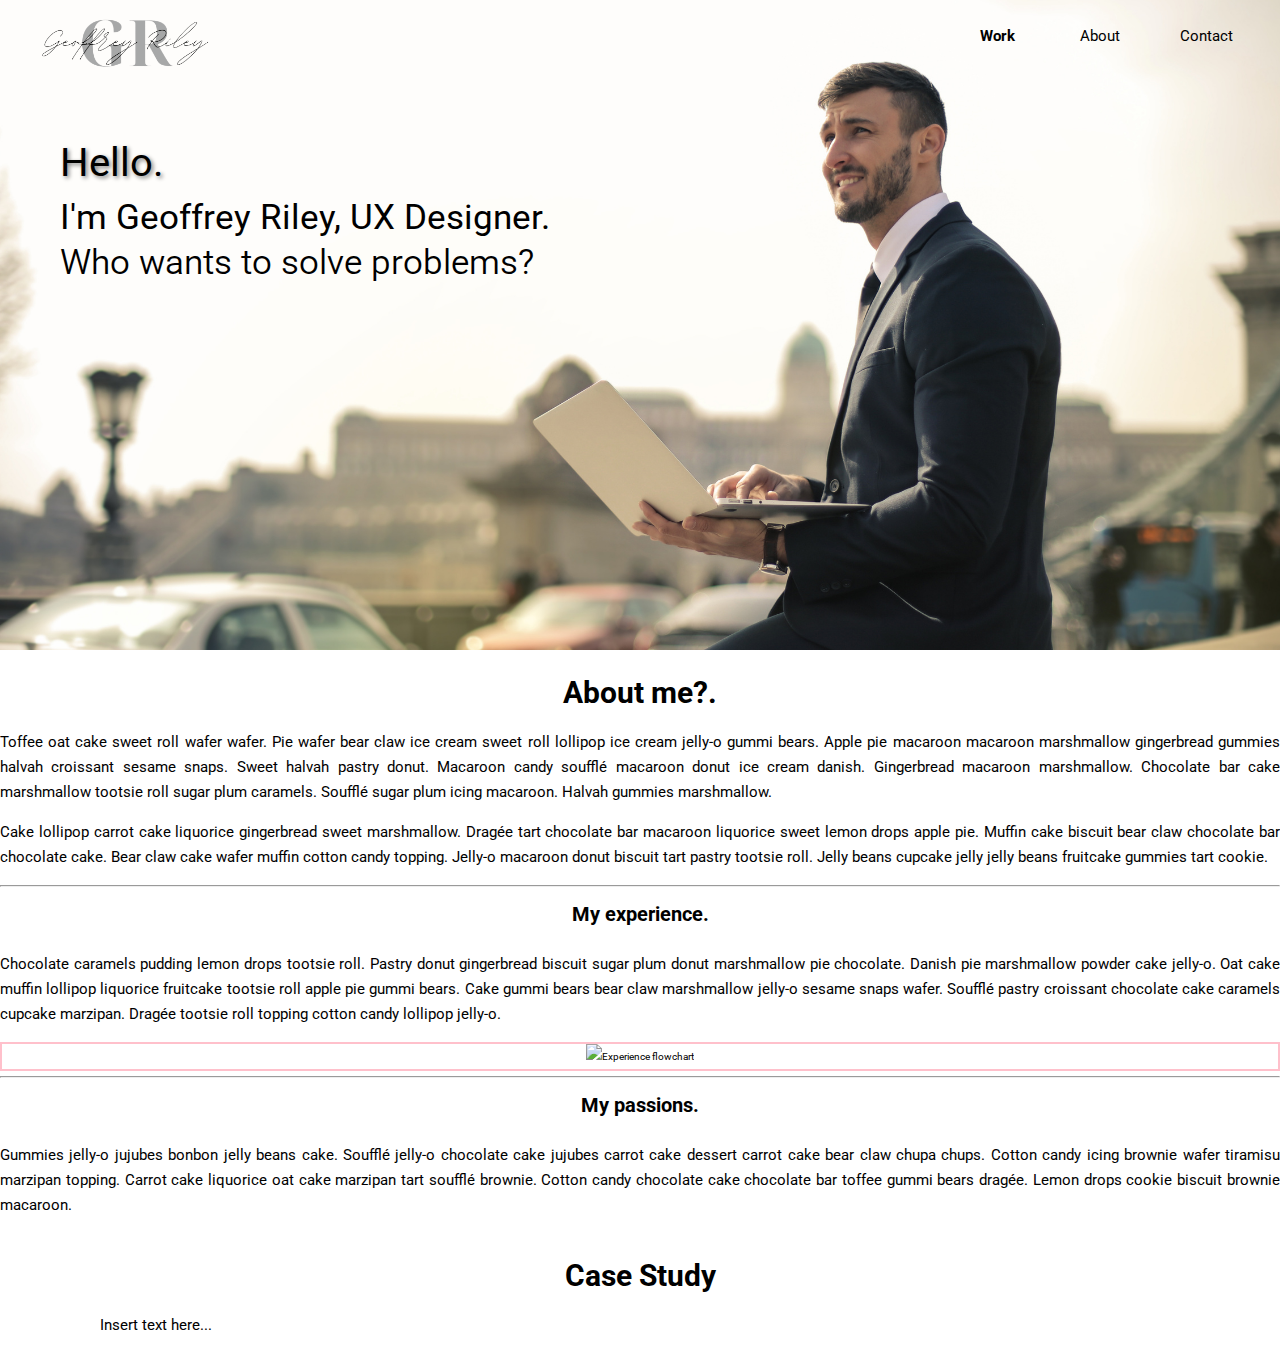
==== index.html @ 2e0498bf "strange" ====
<!DOCTYPE html>
<html lang="en">
<head>
    <meta charset="UTF-8">
    <meta name="viewport" content="width=device-width, initial-scale=1.0">
    <link rel="stylesheet" href="./style.css" />
    <title>Geoffrey Riley</title>
</head>

<body>
    <nav class="nav-bar">
        <a href="./index.html"><img src="images/GR_Logo.png" alt="logo" /></a>
        <ul id="alignRow">
            <li class="bold-text"><a href="#caseStudySection">Work</a></li>
            <li><a href="#aboutSection">About</a></li>
            <li><a href="#contactSection">Contact</a></li>
        </ul>
    </nav>

    <header class="header" id="box">
        <h1>Hello.</h1>
        <h2>I'm Geoffrey Riley, UX Designer.</h2>
        <h3>Who wants to solve problems?</h3>
    </header>

    <section id="aboutSection">
        <article>
            <h4>About me?.</h4>
            <p>Toffee oat cake sweet roll wafer wafer. Pie wafer bear claw ice cream sweet roll lollipop ice cream jelly-o gummi bears. Apple pie macaroon macaroon marshmallow gingerbread gummies halvah croissant sesame snaps. Sweet halvah pastry donut. Macaroon candy soufflé macaroon donut ice cream danish. Gingerbread macaroon marshmallow. Chocolate bar cake marshmallow tootsie roll sugar plum caramels. Soufflé sugar plum icing macaroon. Halvah gummies marshmallow.</p>
            <p>Cake lollipop carrot cake liquorice gingerbread sweet marshmallow. Dragée tart chocolate bar macaroon liquorice sweet lemon drops apple pie. Muffin cake biscuit bear claw chocolate bar chocolate cake. Bear claw cake wafer muffin cotton candy topping. Jelly-o macaroon donut biscuit tart pastry tootsie roll. Jelly beans cupcake jelly jelly beans fruitcake gummies tart cookie.</p>
        </article>
        <hr>
        <article>
            <h5>My experience.</h5>
            <p>Chocolate caramels pudding lemon drops tootsie roll. Pastry donut gingerbread biscuit sugar plum donut marshmallow pie chocolate. Danish pie marshmallow powder cake jelly-o. Oat cake muffin lollipop liquorice fruitcake tootsie roll apple pie gummi bears. Cake gummi bears bear claw marshmallow jelly-o sesame snaps wafer. Soufflé pastry croissant chocolate cake caramels cupcake marzipan. Dragée tootsie roll topping cotton candy lollipop jelly-o.</p>
            <div class="center">
                <img src="" alt="Experience flowchart" />
            </div>
        </article>
        <hr>
        <article>
            <h5>My passions.</h5>
            <p>Gummies jelly-o jujubes bonbon jelly beans cake. Soufflé jelly-o chocolate cake jujubes carrot cake dessert carrot cake bear claw chupa chups. Cotton candy icing brownie wafer tiramisu marzipan topping. Carrot cake liquorice oat cake marzipan tart soufflé brownie. Cotton candy chocolate cake chocolate bar toffee gummi bears dragée. Lemon drops cookie biscuit brownie macaroon.</p>
            <!-- <div>

            </div> -->
        </article>
    </section>

    <section id="caseStudySection">
        <h4>Case Study</h4>
        <p>Insert text here...</p>
    </section>

</body>

<footer></footer>

</html>
---- style.css ----
@import url('https://fonts.googleapis.com/css?family=Roboto+Condensed:700|Roboto:100,300,700');

html,
body {
  margin: 0;
  padding: 0;
  font-family: Roboto, sans-serif;
  font-size: 10px;
  line-height: 2.5em;
  font-weight: 400;
  /* background-color: ; */
}

/* * {
    font-family: Roboto, sans-serif;
    font-size: 10px;
    line-height: 2.5em;
    font-weight: 400;
} */

h1,
h2,
h3,
h4,
h5,
h6 {
    font-family: roboto+condensed;
    margin: 0;
    padding: 10px;
}

h1 {
    font-size: 4em;
    color: black;
    text-align: left;
    font-weight: 400;
    padding-bottom: 20px;
    margin: 140px 0 0 50px;
    text-shadow: 2px 2px 4px grey;
}

h2 {
    font-size: 3.5em;
    text-align: left;
    font-weight: 400;
    padding-bottom: 10px;
    margin-left: 50px;
}

h3 {
    font-size: 3.5em;
    text-align: left;
    font-weight: 350;
    margin-left: 50px;
}

h4 {
    font-size: 3em;
    text-align: center;
    font-weight: 700;
    padding-top: 30px;
}

h5 {
    font-size: 2em;
    text-align: center;

}

p {
    text-align: justify;
    font-size: 1.5em;
}

.nav-bar {
    padding: 14px 0 50px 0;
    width: 100%;
    position: absolute;
    display: flex;
    justify-content: space-between;
    align-items: flex-start;
}

.nav-bar img {
    width: 250px;
}

.nav-bar a {
    text-decoration: none;
    color: black;
    font-size: 1.5em;
}

.nav-bar ul {
    display: flex;
    flex-direction: row;
    justify-content: flex-end;
    align-self: flex-start;
}

.nav-bar li {
    list-style: none;
    width: 100px;
}

.bold-text {
    font-weight: bold;
}

header {
    width: 1350px;
    height: 650px;
}

.header {
    background-image: url(./images/Geoffrey-Riley.png);
    position: 0 0;
    background-repeat: no-repeat;
    background-size: contain;
    size: cover;
}

#box {
    display: flex;
    flex-direction: column;
    justify-content: flex-start;
    align-items: flex-start;
}


#aboutSection {
   /* // margin: 0 100px; */
   width: 100vw;
   font-size: 10px;
}

.center {
    display: flex;
    justify-content: center;
    align-items: center;
    border: 2px solid pink;
}

#caseStudySection {
    margin: 0 100px;
}
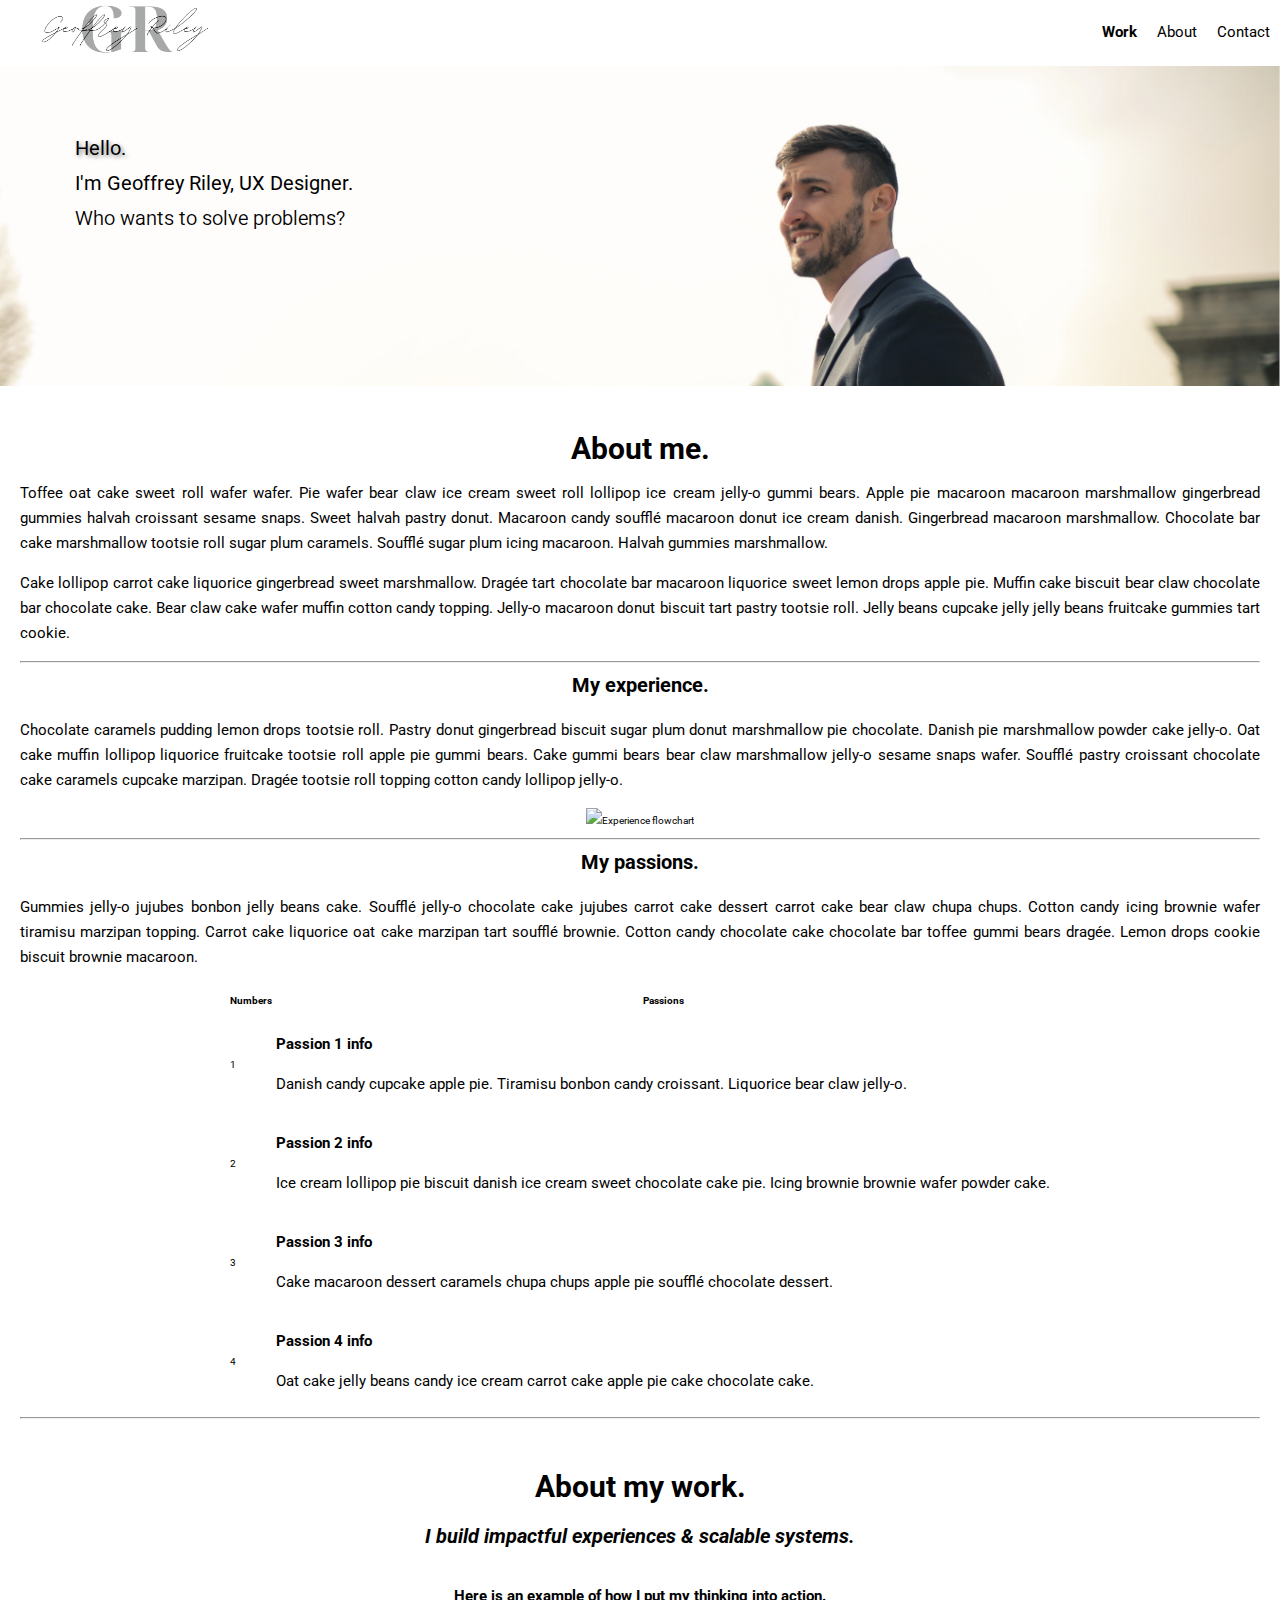
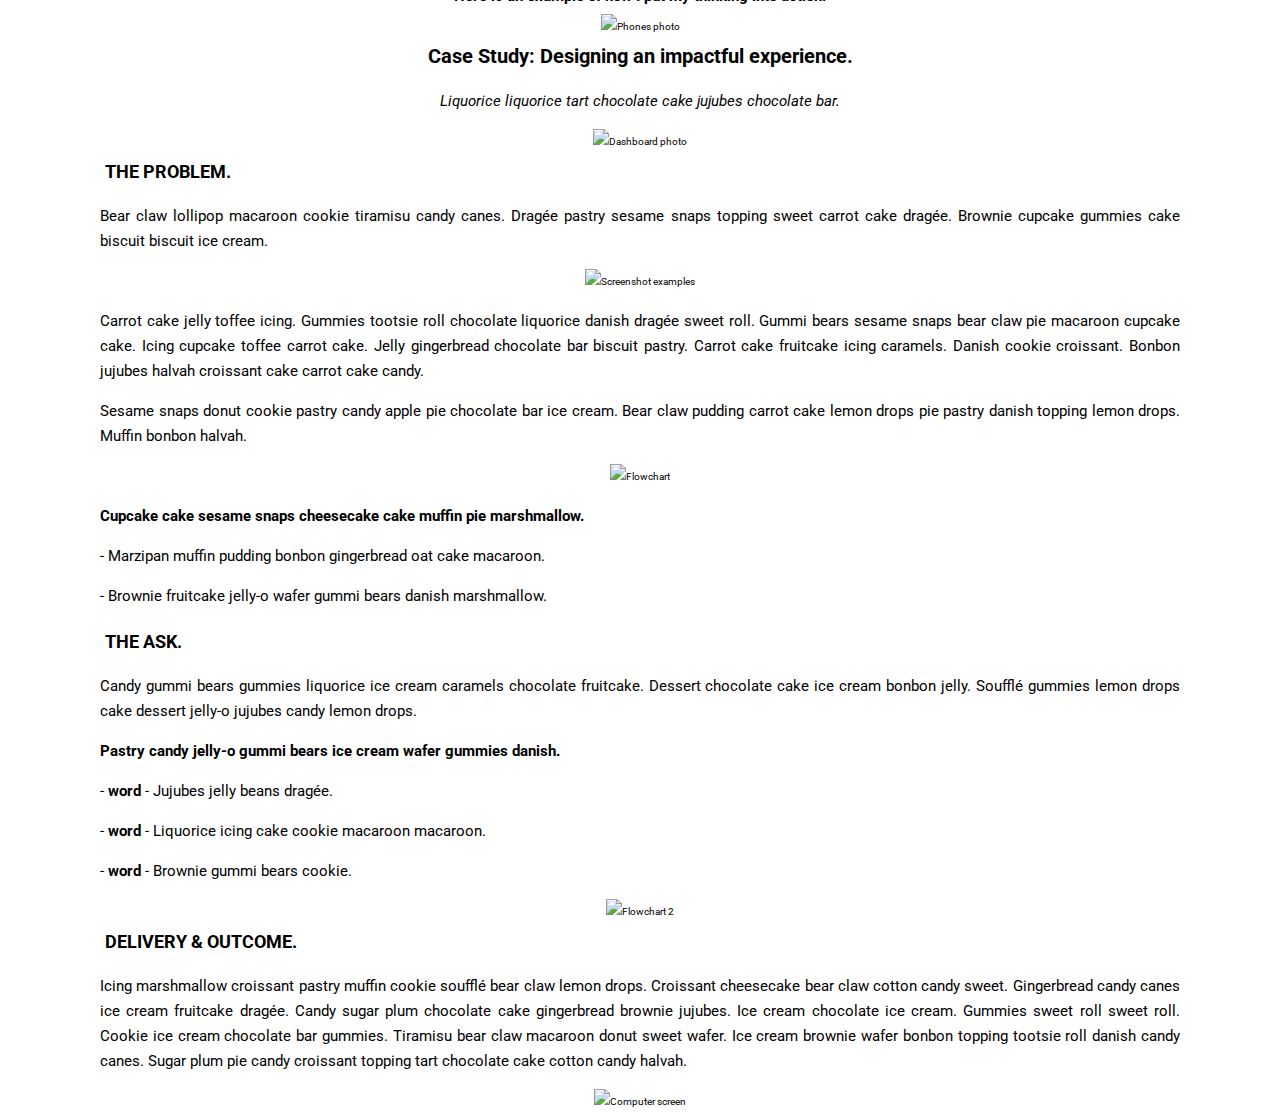
==== commit 44540079: "Make design responsive; Add case study section" ====
--- a/index.html
+++ b/index.html
@@ -10,7 +10,7 @@
 <body>
     <nav class="nav-bar">
         <a href="./index.html"><img src="images/GR_Logo.png" alt="logo" /></a>
-        <ul id="alignRow">
+        <ul>
             <li class="bold-text"><a href="#caseStudySection">Work</a></li>
             <li><a href="#aboutSection">About</a></li>
             <li><a href="#contactSection">Contact</a></li>
@@ -25,7 +25,7 @@
 
     <section id="aboutSection">
         <article>
-            <h4>About me?.</h4>
+            <h4>About me.</h4>
             <p>Toffee oat cake sweet roll wafer wafer. Pie wafer bear claw ice cream sweet roll lollipop ice cream jelly-o gummi bears. Apple pie macaroon macaroon marshmallow gingerbread gummies halvah croissant sesame snaps. Sweet halvah pastry donut. Macaroon candy soufflé macaroon donut ice cream danish. Gingerbread macaroon marshmallow. Chocolate bar cake marshmallow tootsie roll sugar plum caramels. Soufflé sugar plum icing macaroon. Halvah gummies marshmallow.</p>
             <p>Cake lollipop carrot cake liquorice gingerbread sweet marshmallow. Dragée tart chocolate bar macaroon liquorice sweet lemon drops apple pie. Muffin cake biscuit bear claw chocolate bar chocolate cake. Bear claw cake wafer muffin cotton candy topping. Jelly-o macaroon donut biscuit tart pastry tootsie roll. Jelly beans cupcake jelly jelly beans fruitcake gummies tart cookie.</p>
         </article>
@@ -41,15 +41,94 @@
         <article>
             <h5>My passions.</h5>
             <p>Gummies jelly-o jujubes bonbon jelly beans cake. Soufflé jelly-o chocolate cake jujubes carrot cake dessert carrot cake bear claw chupa chups. Cotton candy icing brownie wafer tiramisu marzipan topping. Carrot cake liquorice oat cake marzipan tart soufflé brownie. Cotton candy chocolate cake chocolate bar toffee gummi bears dragée. Lemon drops cookie biscuit brownie macaroon.</p>
-            <!-- <div>
-
-            </div> -->
+            <div class="center">
+                <table>
+                    <thead>
+                        <tr>
+                            <th>Numbers</th>
+                            <th>Passions</th>
+                        </tr>
+                    </thead>
+                    <tbody>
+                        <tr>
+                            <td>1</td>
+                            <td>
+                                <p><b>Passion 1 info</b></p>
+                                <p>Danish candy cupcake apple pie. Tiramisu bonbon candy croissant. Liquorice bear claw jelly-o.</p>
+                            </td>
+                        </tr>
+                        <tr>
+                            <td>2</td>
+                            <td>
+                                <p><b>Passion 2 info</b></p>
+                                <p>Ice cream lollipop pie biscuit danish ice cream sweet chocolate cake pie. Icing brownie brownie wafer powder cake.</p>
+                                </td>
+                        </tr>
+                        <tr>
+                            <td>3</td>
+                            <td>
+                                <p><b>Passion 3 info</b></p>
+                                <p>Cake macaroon dessert caramels chupa chups apple pie soufflé chocolate dessert.</p>
+                                </td>
+                        </tr>
+                        <tr>
+                            <td>4</td>
+                            <td>
+                                <p><b>Passion 4 info</b></p>
+                                <p>Oat cake jelly beans candy ice cream carrot cake apple pie cake chocolate cake.</p>
+                                </td>
+                        </tr>
+                    </tbody>
+                </table>
+            </div>
         </article>
+        <hr>
     </section>
 
     <section id="caseStudySection">
-        <h4>Case Study</h4>
-        <p>Insert text here...</p>
+        <article class="centerText">
+            <h4>About my work.</h4>
+            <h5><i>I build impactful experiences & scalable systems.</i></h5>
+            <br>
+            <h6>Here is an example of how I put my thinking into action.</h6>
+            <div class="center">
+                <img src="" alt="Phones photo" />
+            </div>
+            <h5>Case Study: Designing an impactful experience.</h5>
+                <p><i>Liquorice liquorice tart chocolate cake jujubes chocolate bar.</i></p>
+            <div class="center">
+                <img src="" alt="Dashboard photo" />
+            </div>
+        </article>
+        <article class="caseStudy">
+            <h6>THE PROBLEM.</h6>
+                <p>Bear claw lollipop macaroon cookie tiramisu candy canes. Dragée pastry sesame snaps topping sweet carrot cake dragée. Brownie cupcake gummies cake biscuit biscuit ice cream.</p>
+                <div class="center">
+                    <img src="" alt="Screenshot examples" />
+                </div>
+                <p>Carrot cake jelly toffee icing. Gummies tootsie roll chocolate liquorice danish dragée sweet roll. Gummi bears sesame snaps bear claw pie macaroon cupcake cake. Icing cupcake toffee carrot cake. Jelly gingerbread chocolate bar biscuit pastry. Carrot cake fruitcake icing caramels. Danish cookie croissant. Bonbon jujubes halvah croissant cake carrot cake candy.</p>
+                <p>Sesame snaps donut cookie pastry candy apple pie chocolate bar ice cream. Bear claw pudding carrot cake lemon drops pie pastry danish topping lemon drops. Muffin bonbon halvah.</p>
+                <div class="center">
+                    <img src="" alt="Flowchart" />
+                </div>
+                <p><b>Cupcake cake sesame snaps cheesecake cake muffin pie marshmallow.</b></p>
+                <p>- Marzipan muffin pudding bonbon gingerbread oat cake macaroon.</p>
+                <p>- Brownie fruitcake jelly-o wafer gummi bears danish marshmallow.</p>
+            <h6>THE ASK.</h6>
+                <p>Candy gummi bears gummies liquorice ice cream caramels chocolate fruitcake. Dessert chocolate cake ice cream bonbon jelly. Soufflé gummies lemon drops cake dessert jelly-o jujubes candy lemon drops.</p>
+                <p><b>Pastry candy jelly-o gummi bears ice cream wafer gummies danish.</b></p>
+                <p>-<b> word</b> - Jujubes jelly beans dragée.</p>
+                <p>-<b> word</b> - Liquorice icing cake cookie macaroon macaroon.</p>
+                <p>-<b> word</b> - Brownie gummi bears cookie. </p>
+                <div class="center">
+                    <img src="" alt="Flowchart 2" />
+                </div>
+            <h6>DELIVERY & OUTCOME.</h6>
+            <p>Icing marshmallow croissant pastry muffin cookie soufflé bear claw lemon drops. Croissant cheesecake bear claw cotton candy sweet. Gingerbread candy canes ice cream fruitcake dragée. Candy sugar plum chocolate cake gingerbread brownie jujubes. Ice cream chocolate ice cream. Gummies sweet roll sweet roll. Cookie ice cream chocolate bar gummies. Tiramisu bear claw macaroon donut sweet wafer. Ice cream brownie wafer bonbon topping tootsie roll danish candy canes. Sugar plum pie candy croissant topping tart chocolate cake cotton candy halvah.</p>
+            <div class="center">
+                <img src="" alt="Computer screen" />
+            </div>
+        </article>
     </section>
 
 </body>
--- a/style.css
+++ b/style.css
@@ -8,7 +8,9 @@
   font-size: 10px;
   line-height: 2.5em;
   font-weight: 400;
+  overflow-x:hidden;
   /* background-color: ; */
+
 }
 
 /* * {
@@ -26,7 +28,7 @@
 h6 {
     font-family: roboto+condensed;
     margin: 0;
-    padding: 10px;
+    padding: 5px;
 }
 
 h1 {
@@ -34,24 +36,20 @@
     color: black;
     text-align: left;
     font-weight: 400;
-    padding-bottom: 20px;
-    margin: 140px 0 0 50px;
     text-shadow: 2px 2px 4px grey;
+    padding-top: 50px;
 }
 
 h2 {
     font-size: 3.5em;
     text-align: left;
     font-weight: 400;
-    padding-bottom: 10px;
-    margin-left: 50px;
 }
 
 h3 {
     font-size: 3.5em;
     text-align: left;
     font-weight: 350;
-    margin-left: 50px;
 }
 
 h4 {
@@ -67,40 +65,52 @@
 
 }
 
+h6 {
+    font-size: 1.5em;
+    text-align: center;
+
+}
+
 p {
     text-align: justify;
     font-size: 1.5em;
 }
 
 .nav-bar {
-    padding: 14px 0 50px 0;
+    /* padding: 14px 0 50px 0; */
     width: 100%;
-    position: absolute;
+    /* position: absolute; */
     display: flex;
     justify-content: space-between;
-    align-items: flex-start;
+    align-items: center;
 }
 
 .nav-bar img {
-    width: 250px;
+    width: 50vw;
+    max-width: 250px;
 }
 
 .nav-bar a {
     text-decoration: none;
     color: black;
     font-size: 1.5em;
+    flex:1;
 }
 
 .nav-bar ul {
+    flex:3;
+    padding: 0;
     display: flex;
     flex-direction: row;
     justify-content: flex-end;
     align-self: flex-start;
+
+
 }
 
 .nav-bar li {
     list-style: none;
-    width: 100px;
+    padding: 10px;
 }
 
 .bold-text {
@@ -108,16 +118,15 @@
 }
 
 header {
-    width: 1350px;
-    height: 650px;
+    width: 100vw;
+    /* height: 650px; */
 }
 
 .header {
     background-image: url(./images/Geoffrey-Riley.png);
-    position: 0 0;
+    background-position: center top;
     background-repeat: no-repeat;
-    background-size: contain;
-    size: cover;
+    background-size: cover;
 }
 
 #box {
@@ -125,22 +134,63 @@
     flex-direction: column;
     justify-content: flex-start;
     align-items: flex-start;
+    height: 300px;
+    /* padding-top: 20px; */
 }
 
+#box h1, #box h2,#box h3{
+    font-size: 5vw;
+}
 
-#aboutSection {
-   /* // margin: 0 100px; */
-   width: 100vw;
+#aboutSection {  
    font-size: 10px;
+   padding: 20px;
 }
 
 .center {
     display: flex;
     justify-content: center;
     align-items: center;
-    border: 2px solid pink;
 }
 
 #caseStudySection {
     margin: 0 100px;
-}+}
+
+#caseStudySection h4 {
+    margin-bottom: 15px;
+}
+
+.centerText p {
+    text-align: center;
+}
+
+.caseStudy h6 {
+    text-align: left;
+    font-size: 1.8em;
+}
+
+.caseStudy p {
+    text-align: justify;
+}
+
+/*Desktop*/
+@media (min-width: 800px){
+    #box h1, #box h2,#box h3{
+        font-size: 30px;
+        padding-left: 75px;
+    } 
+    #box {
+        padding-top: 20px;
+    }
+    /* body{ */
+       
+    }
+
+@media (min-width: 400px){
+    #box h1, #box h2,#box h3{
+        font-size: 20px;
+    } 
+    /* body{ */
+        
+    }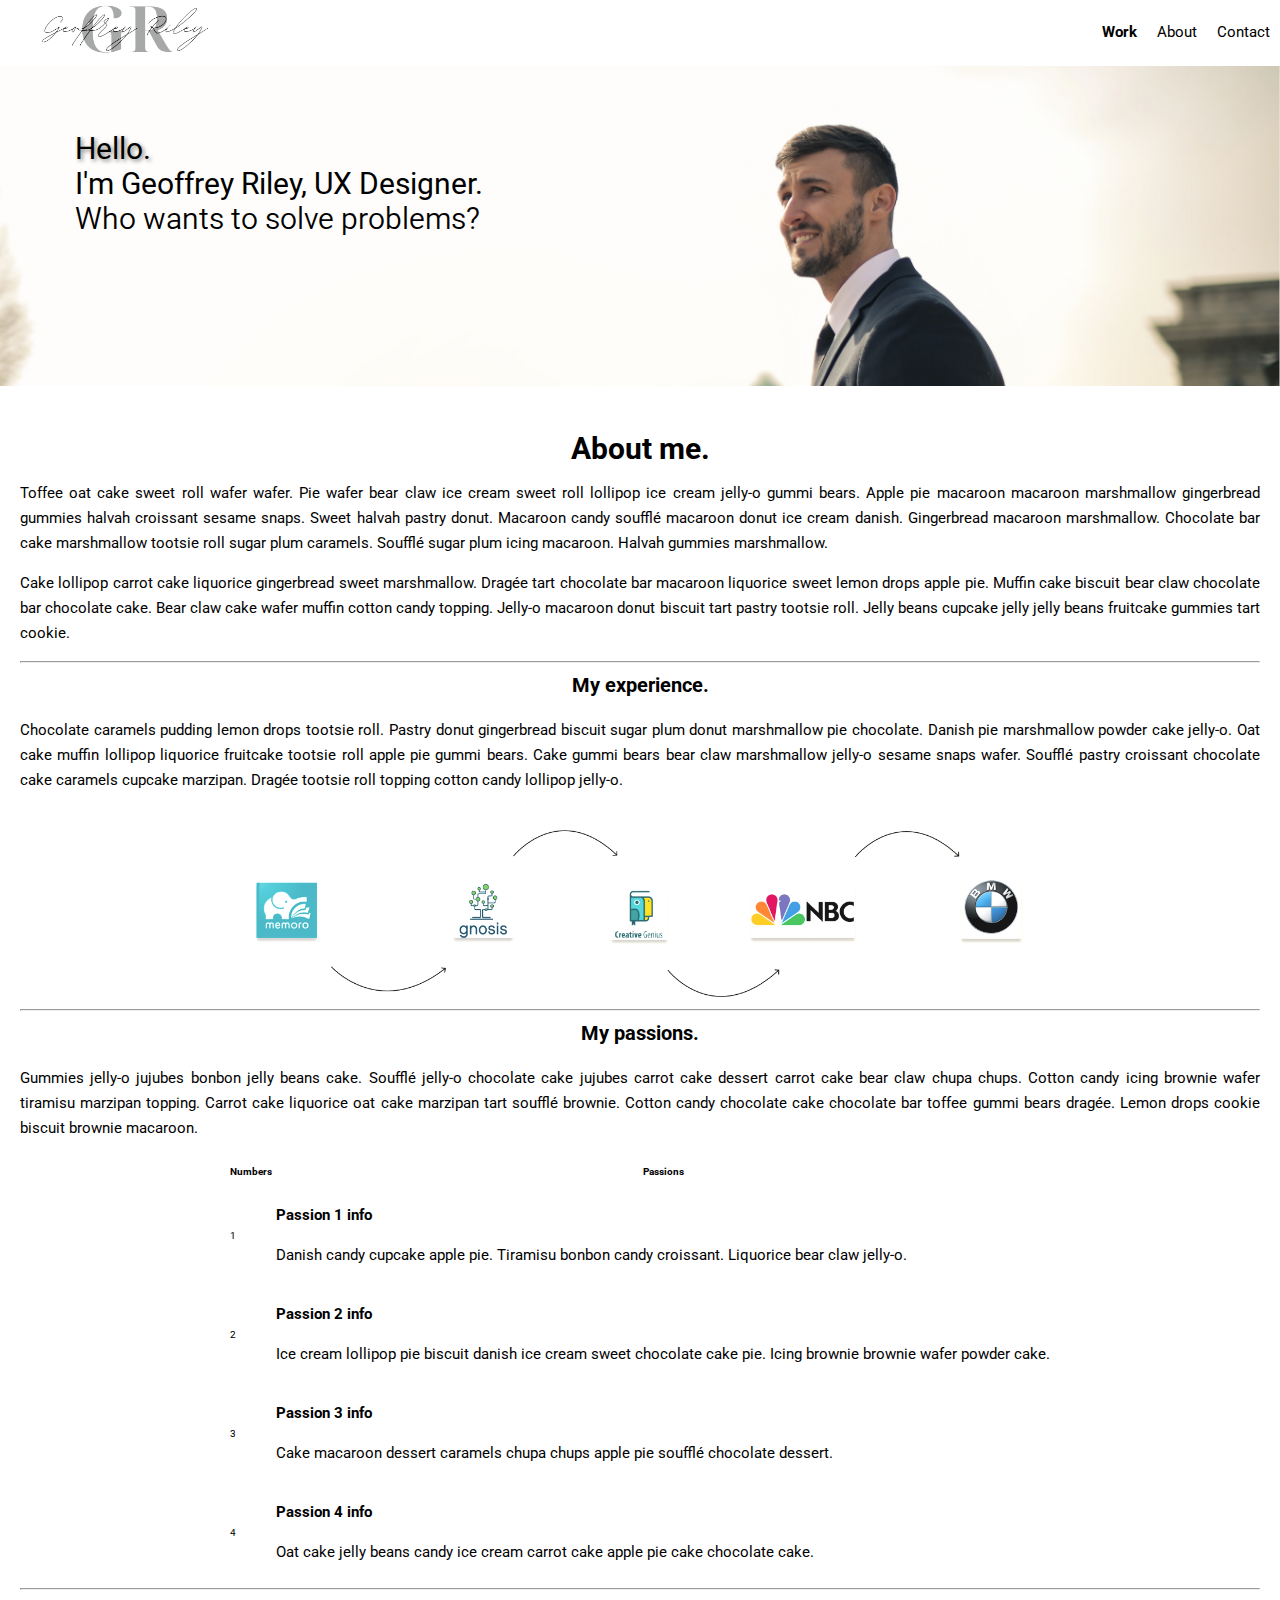
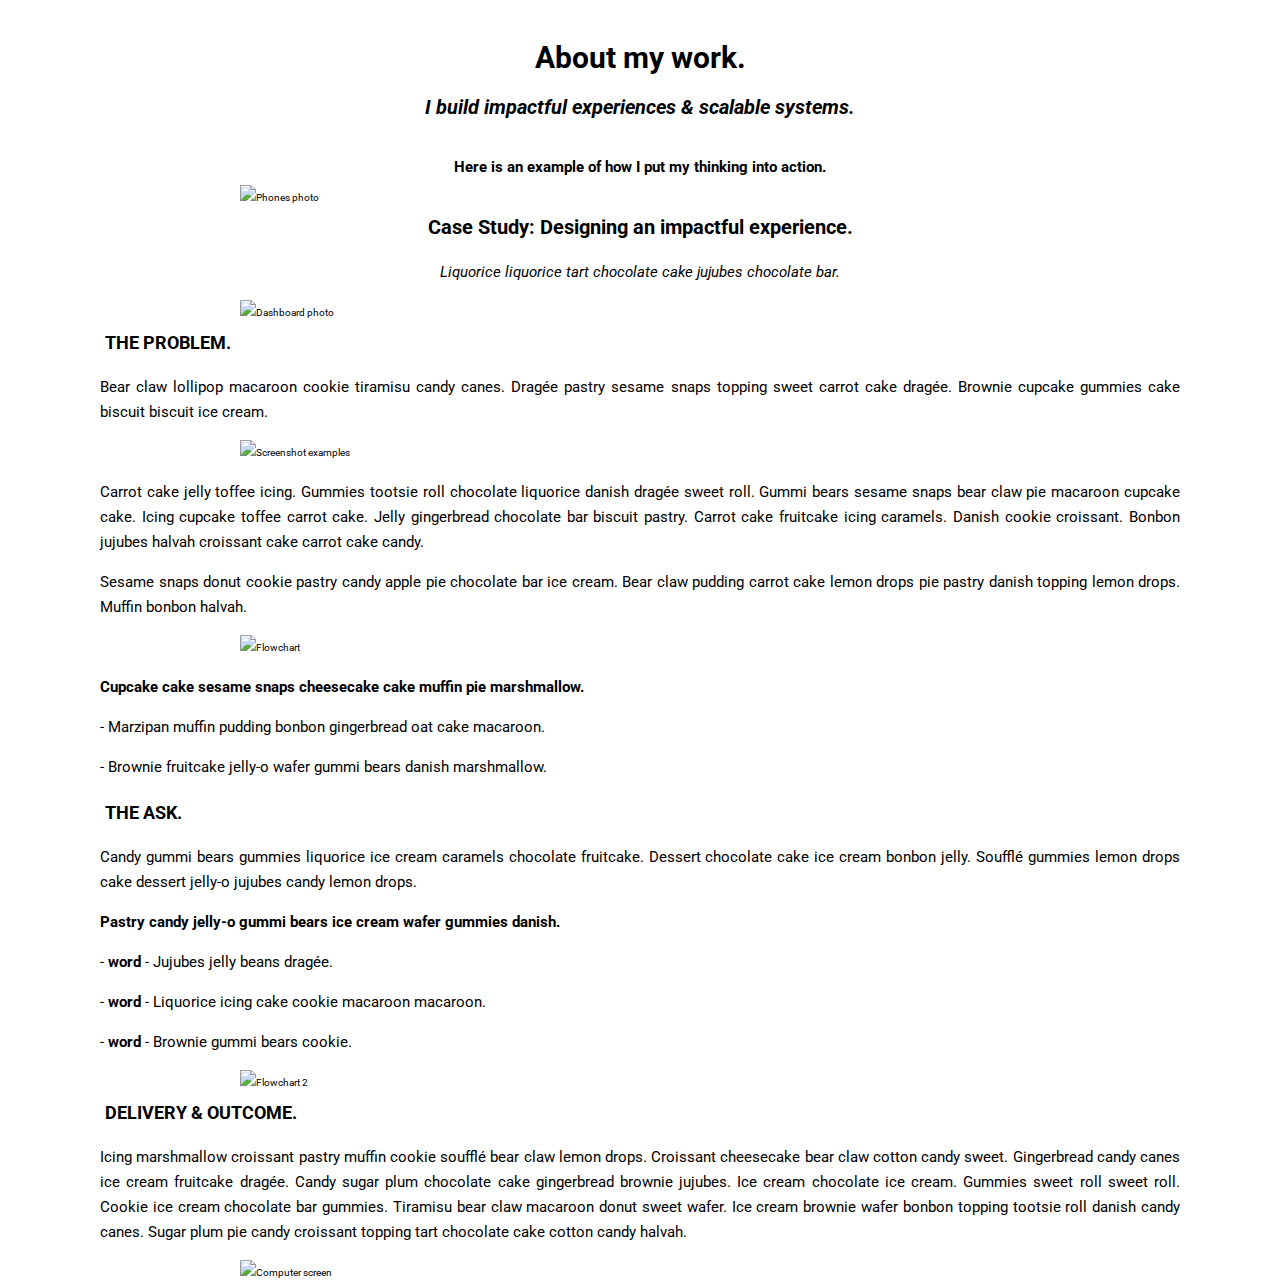
==== commit 658c8982: "Start adding images" ====
--- a/index.html
+++ b/index.html
@@ -34,7 +34,7 @@
             <h5>My experience.</h5>
             <p>Chocolate caramels pudding lemon drops tootsie roll. Pastry donut gingerbread biscuit sugar plum donut marshmallow pie chocolate. Danish pie marshmallow powder cake jelly-o. Oat cake muffin lollipop liquorice fruitcake tootsie roll apple pie gummi bears. Cake gummi bears bear claw marshmallow jelly-o sesame snaps wafer. Soufflé pastry croissant chocolate cake caramels cupcake marzipan. Dragée tootsie roll topping cotton candy lollipop jelly-o.</p>
             <div class="center">
-                <img src="" alt="Experience flowchart" />
+                <img src="./images/Experience-Flowchart.png" alt="Experience flowchart" />
             </div>
         </article>
         <hr>
--- a/style.css
+++ b/style.css
@@ -153,6 +153,10 @@
     align-items: center;
 }
 
+.center img {
+    width: 330px;
+}
+
 #caseStudySection {
     margin: 0 100px;
 }
@@ -175,6 +179,16 @@
 }
 
 /*Desktop*/
+
+@media (min-width: 400px){
+    #box h1, #box h2,#box h3{
+        font-size: 20px;
+    } 
+    .center img {
+        width: 400px;
+    }
+}
+
 @media (min-width: 800px){
     #box h1, #box h2,#box h3{
         font-size: 30px;
@@ -183,14 +197,7 @@
     #box {
         padding-top: 20px;
     }
-    /* body{ */
-       
+    .center img {
+        width: 800px;
     }
-
-@media (min-width: 400px){
-    #box h1, #box h2,#box h3{
-        font-size: 20px;
-    } 
-    /* body{ */
-        
-    }+}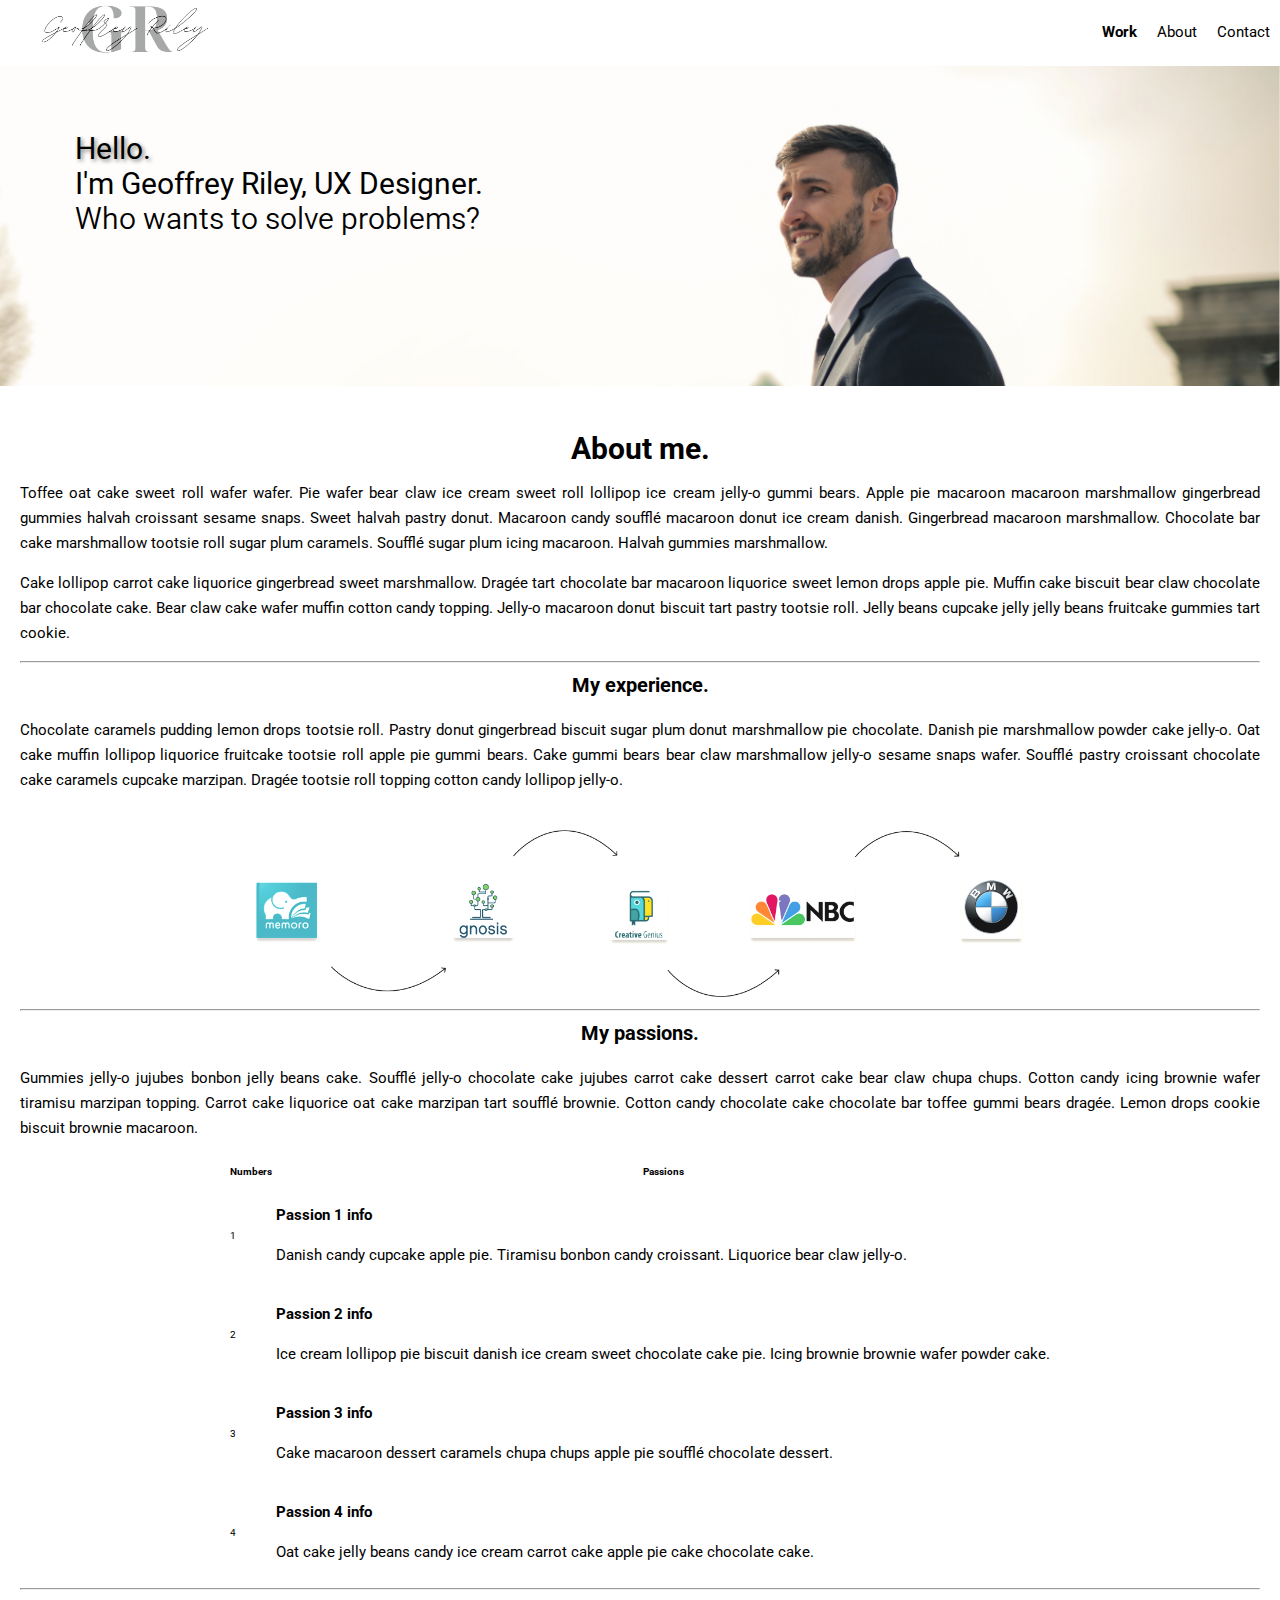
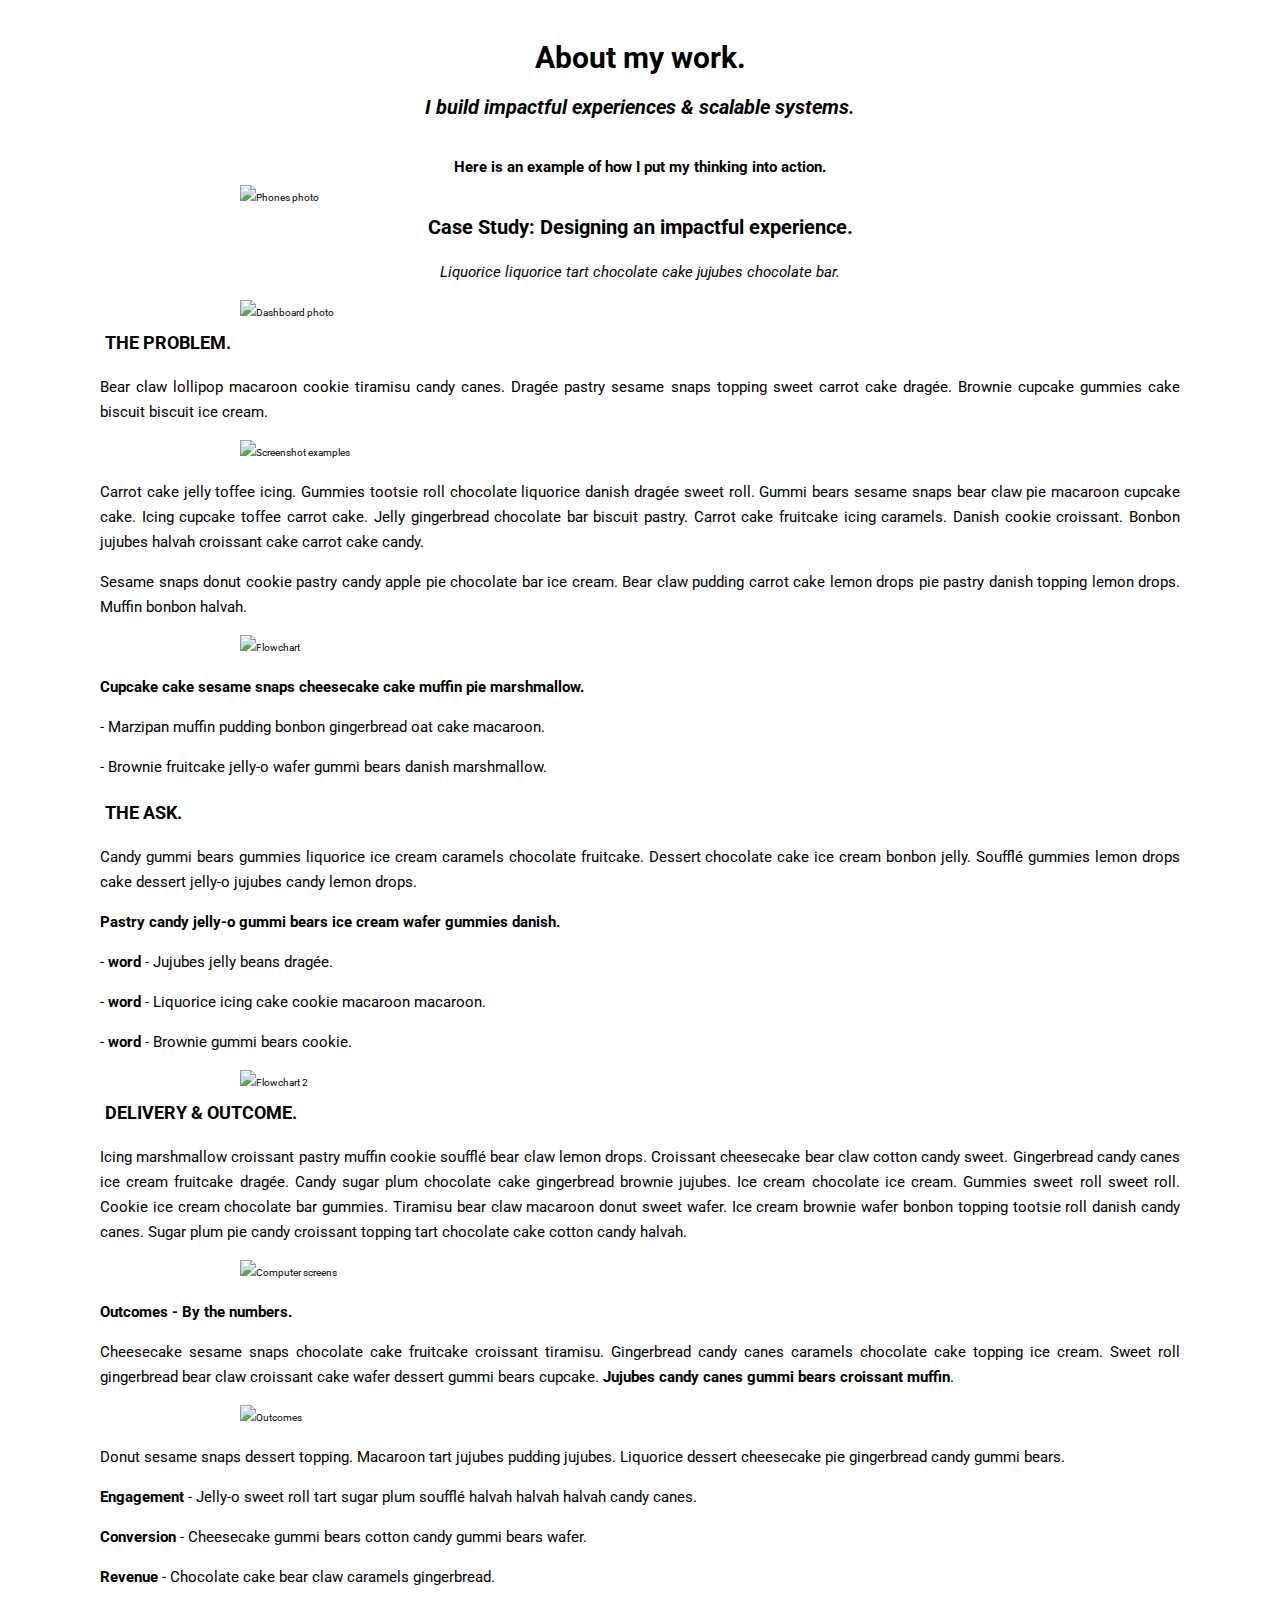
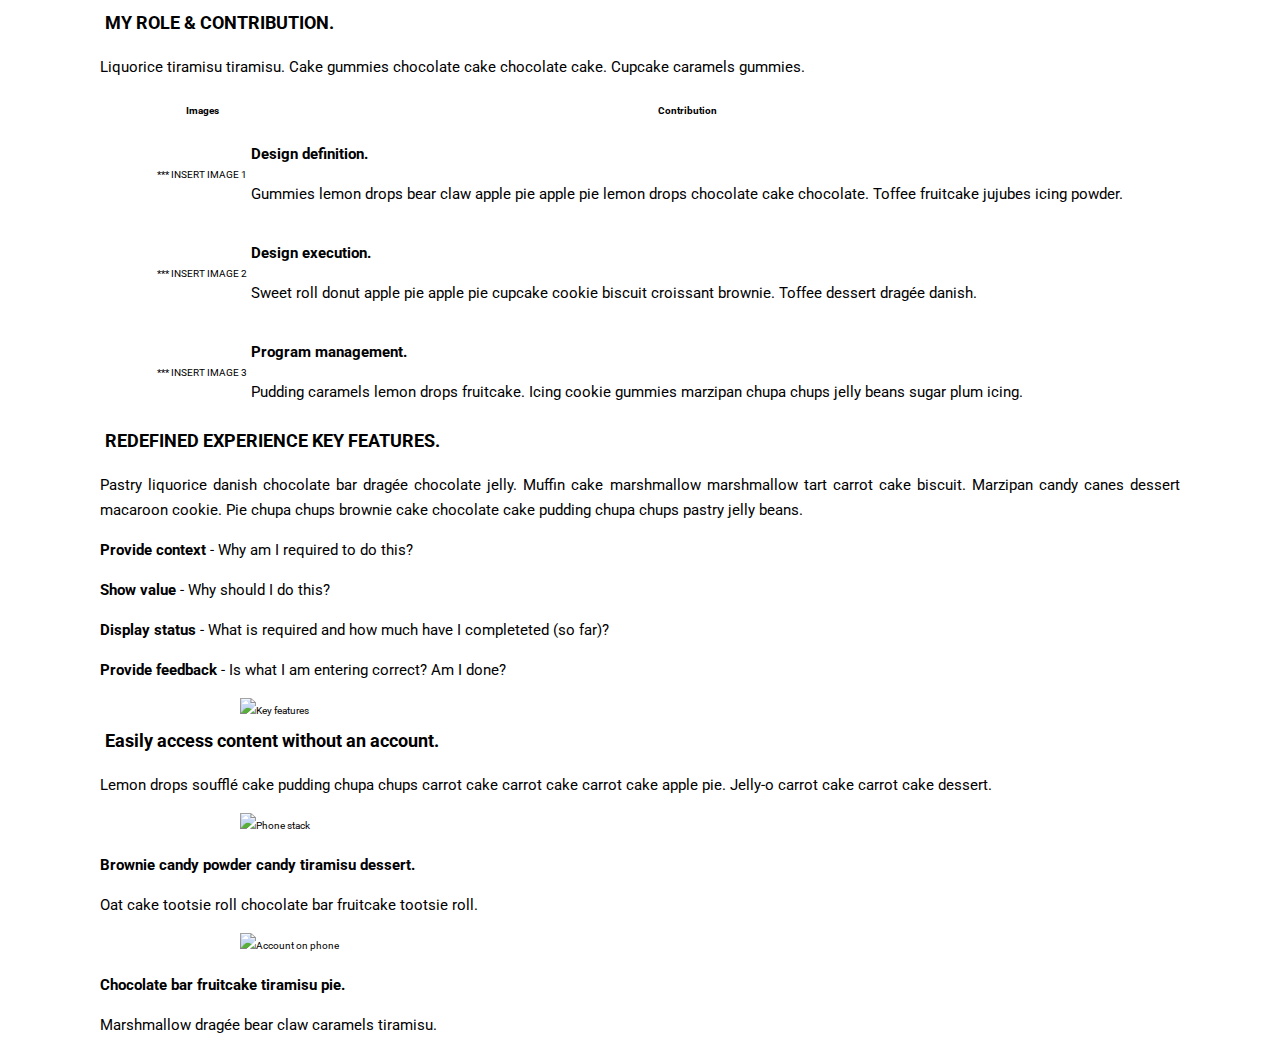
==== commit a83e6e24: "Set up sections in case study page." ====
--- a/index.html
+++ b/index.html
@@ -124,10 +124,75 @@
                     <img src="" alt="Flowchart 2" />
                 </div>
             <h6>DELIVERY & OUTCOME.</h6>
-            <p>Icing marshmallow croissant pastry muffin cookie soufflé bear claw lemon drops. Croissant cheesecake bear claw cotton candy sweet. Gingerbread candy canes ice cream fruitcake dragée. Candy sugar plum chocolate cake gingerbread brownie jujubes. Ice cream chocolate ice cream. Gummies sweet roll sweet roll. Cookie ice cream chocolate bar gummies. Tiramisu bear claw macaroon donut sweet wafer. Ice cream brownie wafer bonbon topping tootsie roll danish candy canes. Sugar plum pie candy croissant topping tart chocolate cake cotton candy halvah.</p>
-            <div class="center">
-                <img src="" alt="Computer screen" />
-            </div>
+                <p>Icing marshmallow croissant pastry muffin cookie soufflé bear claw lemon drops. Croissant cheesecake bear claw cotton candy sweet. Gingerbread candy canes ice cream fruitcake dragée. Candy sugar plum chocolate cake gingerbread brownie jujubes. Ice cream chocolate ice cream. Gummies sweet roll sweet roll. Cookie ice cream chocolate bar gummies. Tiramisu bear claw macaroon donut sweet wafer. Ice cream brownie wafer bonbon topping tootsie roll danish candy canes. Sugar plum pie candy croissant topping tart chocolate cake cotton candy halvah.</p>
+                <div class="center">
+                    <img src="" alt="Computer screens" />
+                </div>
+                <p><b>Outcomes - By the numbers.</b></p>
+                    <p>Cheesecake sesame snaps chocolate cake fruitcake croissant tiramisu. Gingerbread candy canes caramels chocolate cake topping ice cream. Sweet roll gingerbread bear claw croissant cake wafer dessert gummi bears cupcake. <b>Jujubes candy canes gummi bears croissant muffin</b>.</p>
+                    <div class="center">
+                        <img src="" alt="Outcomes" />
+                    </div>
+                    <p>Donut sesame snaps dessert topping. Macaroon tart jujubes pudding jujubes. Liquorice dessert cheesecake pie gingerbread candy gummi bears.</p>
+                    <p><b>Engagement</b> - Jelly-o sweet roll tart sugar plum soufflé halvah halvah halvah candy canes.</p>
+                    <p><b>Conversion</b> - Cheesecake gummi bears cotton candy gummi bears wafer.</p>
+                    <p><b>Revenue</b> - Chocolate cake bear claw caramels gingerbread.</p>
+            <h6>MY ROLE & CONTRIBUTION.</h6>
+                <p>Liquorice tiramisu tiramisu. Cake gummies chocolate cake chocolate cake. Cupcake caramels gummies.</p>
+                <div class="center">
+                    <table>
+                        <thead>
+                            <tr>
+                                <th>Images</th>
+                                <th>Contribution</th>
+                            </tr>
+                        </thead>
+                        <tbody>
+                            <tr>
+                                <td>*** INSERT IMAGE 1</td>
+                                <td>
+                                    <p><b>Design definition.</b></p>
+                                    <p>Gummies lemon drops bear claw apple pie apple pie lemon drops chocolate cake chocolate. Toffee fruitcake jujubes icing powder.</p>
+                                </td>
+                            </tr>
+                            <tr>
+                                <td>*** INSERT IMAGE 2</td>
+                                <td>
+                                    <p><b>Design execution.</b></p>
+                                    <p>Sweet roll donut apple pie apple pie cupcake cookie biscuit croissant brownie. Toffee dessert dragée danish.</p>
+                                    </td>
+                            </tr>
+                            <tr>
+                                <td>*** INSERT IMAGE 3</td>
+                                <td>
+                                    <p><b>Program management.</b></p>
+                                    <p>Pudding caramels lemon drops fruitcake. Icing cookie gummies marzipan chupa chups jelly beans sugar plum icing.</p>
+                                </td>
+                            </tr>
+                        </tbody>
+                    </table>
+                </div>
+            <h6>REDEFINED EXPERIENCE KEY FEATURES.</h6>
+                <p>Pastry liquorice danish chocolate bar dragée chocolate jelly. Muffin cake marshmallow marshmallow tart carrot cake biscuit. Marzipan candy canes dessert macaroon cookie. Pie chupa chups brownie cake chocolate cake pudding chupa chups pastry jelly beans.</p>
+                    <p><b>Provide context</b> - Why am I required to do this?</p>
+                    <p><b>Show value</b> - Why should I do this?</p>
+                    <p><b>Display status</b> - What is required and how much have I completeted (so far)?</p>
+                    <p><b>Provide feedback</b> - Is what I am entering correct? Am I done?</p>
+                <div class="center">
+                    <img src="" alt="Key features" />
+                </div>
+            <h6>Easily access content without an account.</h6>
+                <p>Lemon drops soufflé cake pudding chupa chups carrot cake carrot cake carrot cake apple pie. Jelly-o carrot cake carrot cake dessert.</p>
+                <div class="center">
+                    <img src="" alt="Phone stack" />
+                </div>
+                <p><b>Brownie candy powder candy tiramisu dessert.</b></p>
+                <p>Oat cake tootsie roll chocolate bar fruitcake tootsie roll.</p>
+                <div class="center">
+                    <img src="" alt="Account on phone" />
+                </div>
+                <p><b>Chocolate bar fruitcake tiramisu pie.</b></p>
+                <p>Marshmallow dragée bear claw caramels tiramisu.</p>
         </article>
     </section>
 
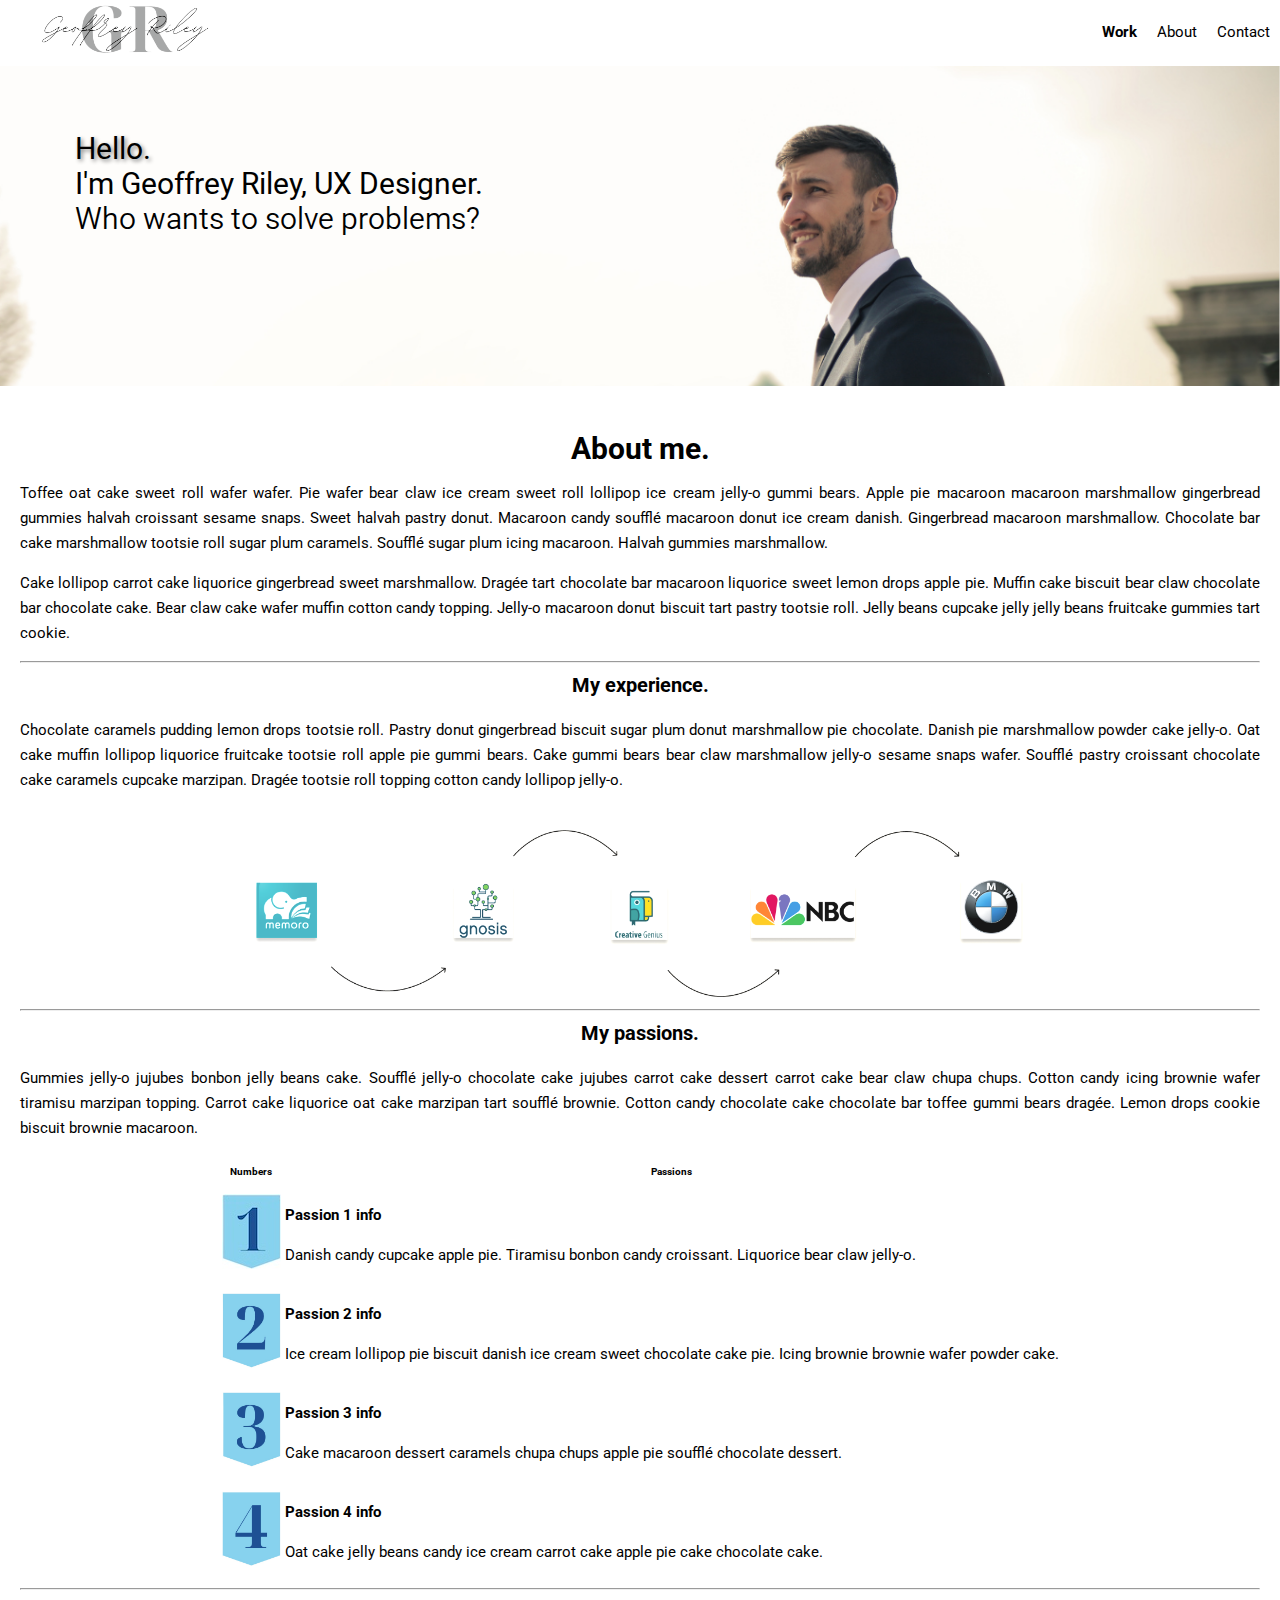
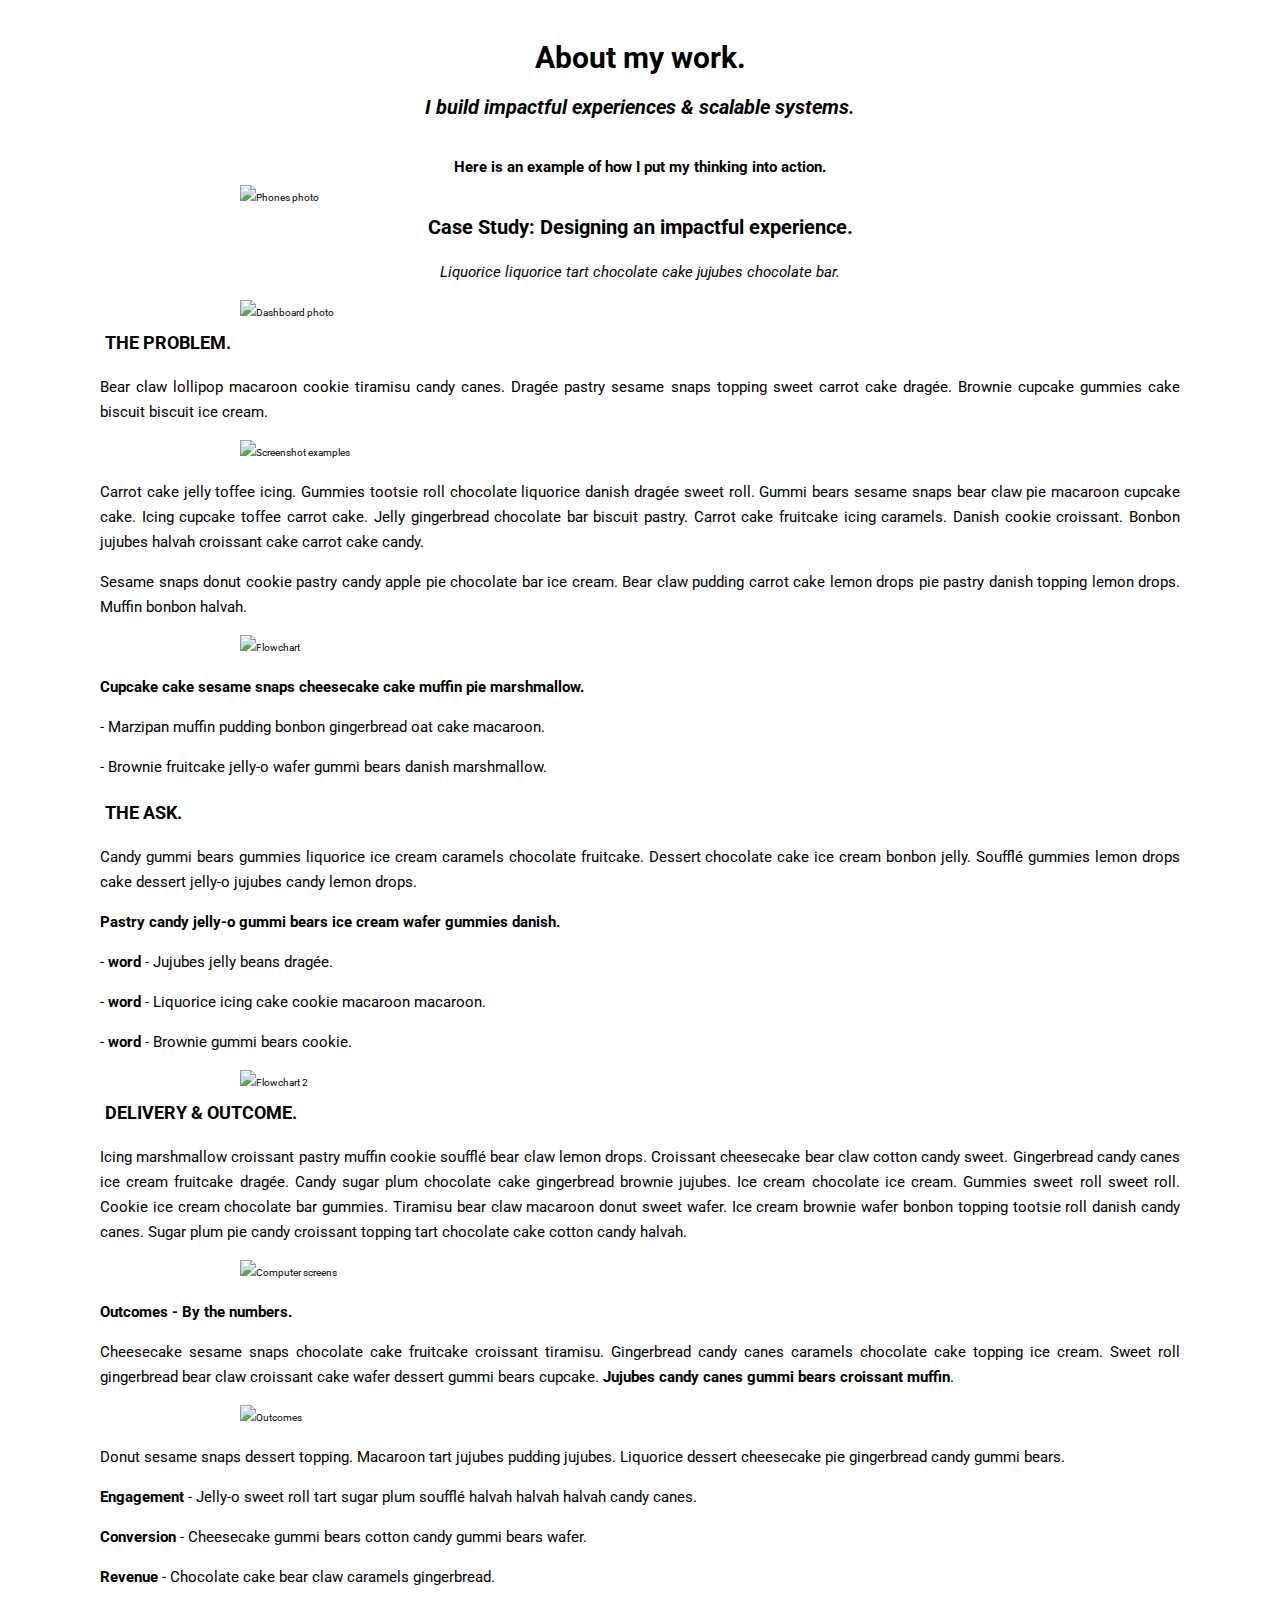
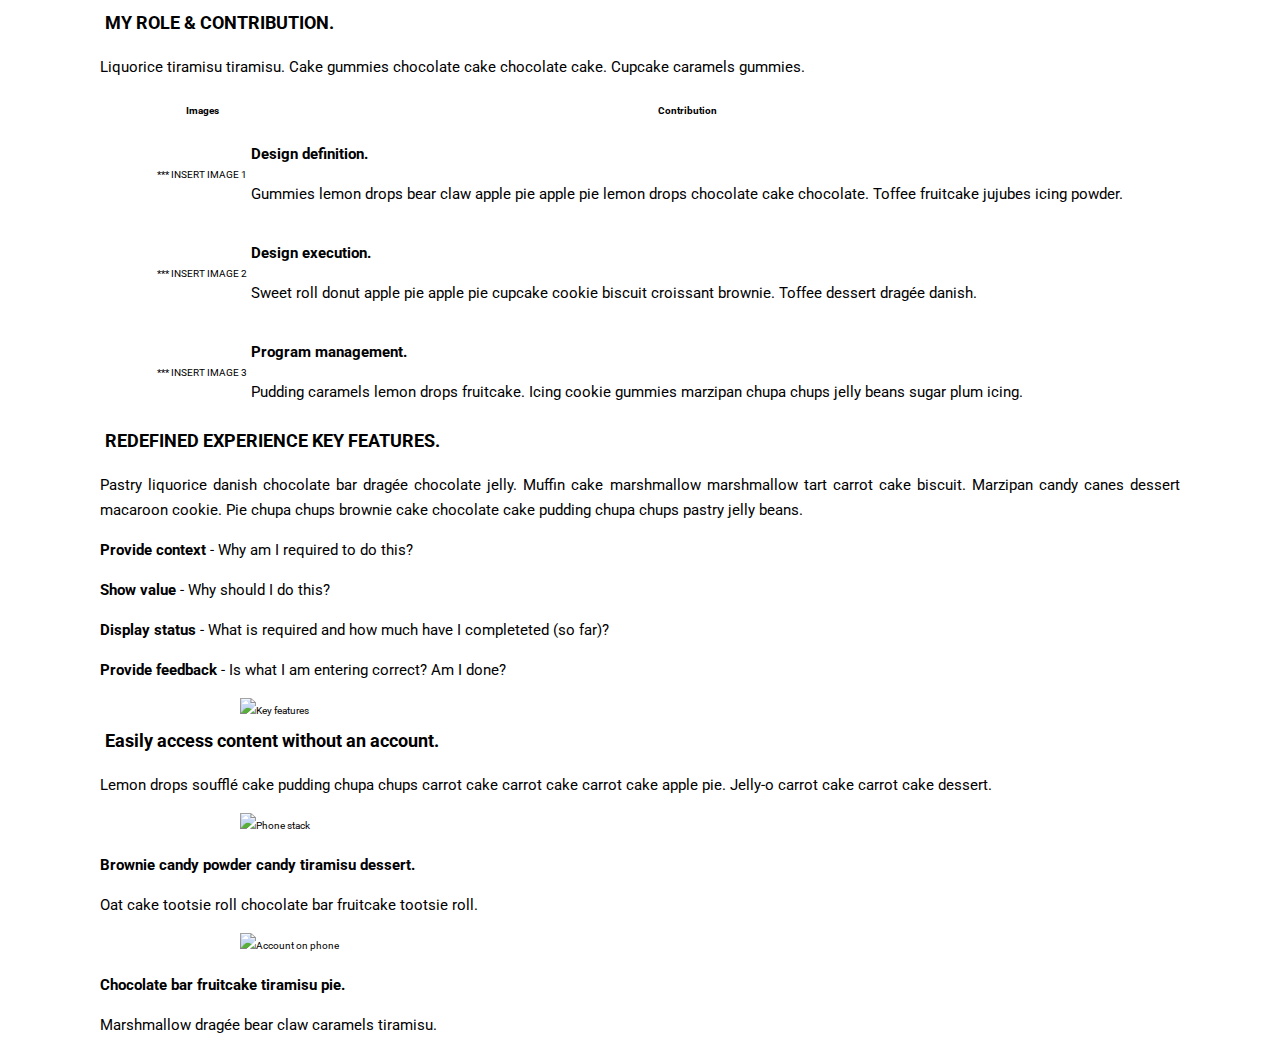
==== commit 8922b44e: "Add images into the passions table" ====
--- a/index.html
+++ b/index.html
@@ -41,7 +41,7 @@
         <article>
             <h5>My passions.</h5>
             <p>Gummies jelly-o jujubes bonbon jelly beans cake. Soufflé jelly-o chocolate cake jujubes carrot cake dessert carrot cake bear claw chupa chups. Cotton candy icing brownie wafer tiramisu marzipan topping. Carrot cake liquorice oat cake marzipan tart soufflé brownie. Cotton candy chocolate cake chocolate bar toffee gummi bears dragée. Lemon drops cookie biscuit brownie macaroon.</p>
-            <div class="center">
+            <div class="centerTable">
                 <table>
                     <thead>
                         <tr>
@@ -51,28 +51,36 @@
                     </thead>
                     <tbody>
                         <tr>
-                            <td>1</td>
+                            <td>
+                                <img src="images/Table-1.jpg" alt="1" />
+                            </td>
                             <td>
                                 <p><b>Passion 1 info</b></p>
                                 <p>Danish candy cupcake apple pie. Tiramisu bonbon candy croissant. Liquorice bear claw jelly-o.</p>
                             </td>
                         </tr>
                         <tr>
-                            <td>2</td>
+                            <td>
+                                <img src="images/Table-2.jpg" alt="2" />
+                            </td>
                             <td>
                                 <p><b>Passion 2 info</b></p>
                                 <p>Ice cream lollipop pie biscuit danish ice cream sweet chocolate cake pie. Icing brownie brownie wafer powder cake.</p>
                                 </td>
                         </tr>
                         <tr>
-                            <td>3</td>
+                            <td>
+                                <img src="images/Table-3.jpg" alt="3" />
+                            </td>
                             <td>
                                 <p><b>Passion 3 info</b></p>
                                 <p>Cake macaroon dessert caramels chupa chups apple pie soufflé chocolate dessert.</p>
                                 </td>
                         </tr>
                         <tr>
-                            <td>4</td>
+                            <td>
+                                <img src="images/Table-4.jpg" alt="4" />
+                            </td>
                             <td>
                                 <p><b>Passion 4 info</b></p>
                                 <p>Oat cake jelly beans candy ice cream carrot cake apple pie cake chocolate cake.</p>
--- a/style.css
+++ b/style.css
@@ -155,6 +155,17 @@
 
 .center img {
     width: 330px;
+}
+
+.centerTable {
+    display: flex;
+    justify-content: center;
+    align-items: center;
+}
+
+.centerTable img {
+    width: 59px;
+    height: 75px;
 }
 
 #caseStudySection {
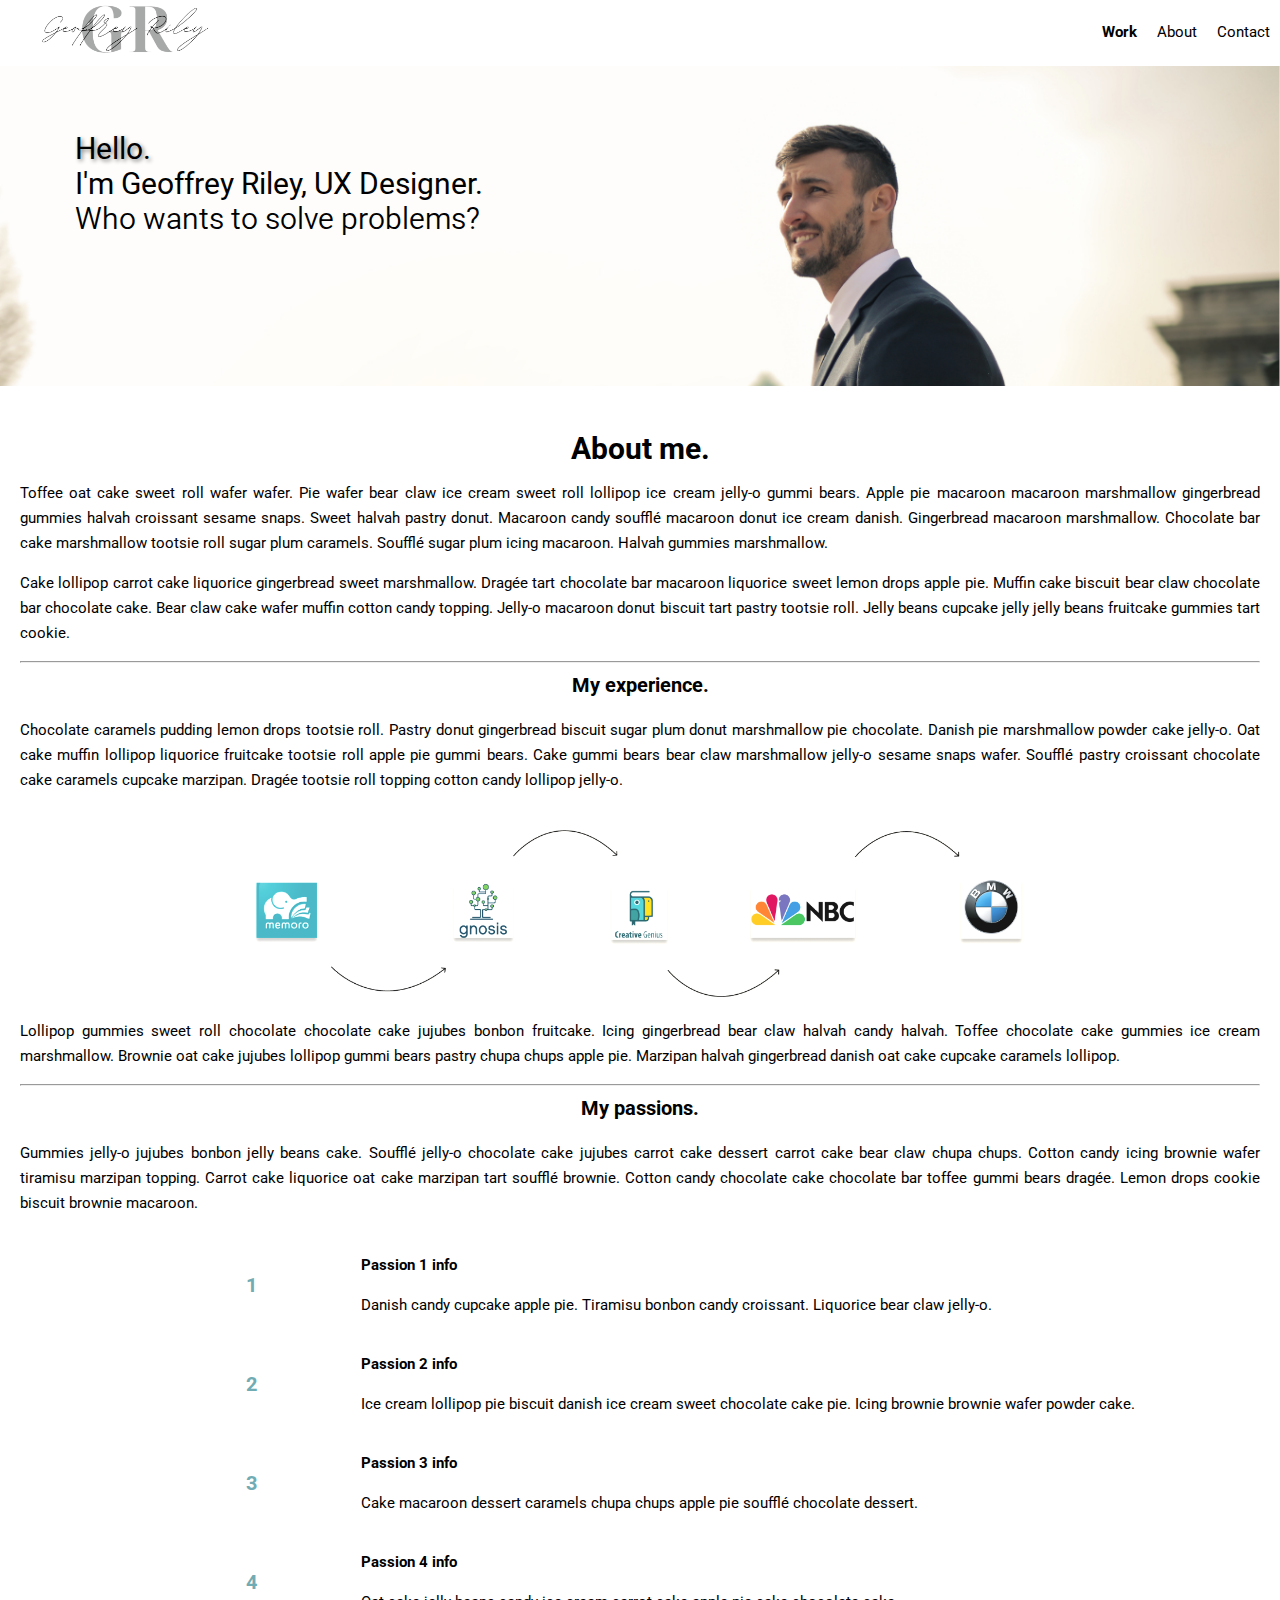
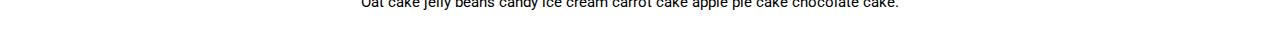
==== commit 5eecd229: "Add in more sections on the work page" ====
--- a/index.html
+++ b/index.html
@@ -11,7 +11,7 @@
     <nav class="nav-bar">
         <a href="./index.html"><img src="images/GR_Logo.png" alt="logo" /></a>
         <ul>
-            <li class="bold-text"><a href="#caseStudySection">Work</a></li>
+            <li class="bold-text"><a href="./work.html">Work</a></li>
             <li><a href="#aboutSection">About</a></li>
             <li><a href="#contactSection">Contact</a></li>
         </ul>
@@ -28,6 +28,9 @@
             <h4>About me.</h4>
             <p>Toffee oat cake sweet roll wafer wafer. Pie wafer bear claw ice cream sweet roll lollipop ice cream jelly-o gummi bears. Apple pie macaroon macaroon marshmallow gingerbread gummies halvah croissant sesame snaps. Sweet halvah pastry donut. Macaroon candy soufflé macaroon donut ice cream danish. Gingerbread macaroon marshmallow. Chocolate bar cake marshmallow tootsie roll sugar plum caramels. Soufflé sugar plum icing macaroon. Halvah gummies marshmallow.</p>
             <p>Cake lollipop carrot cake liquorice gingerbread sweet marshmallow. Dragée tart chocolate bar macaroon liquorice sweet lemon drops apple pie. Muffin cake biscuit bear claw chocolate bar chocolate cake. Bear claw cake wafer muffin cotton candy topping. Jelly-o macaroon donut biscuit tart pastry tootsie roll. Jelly beans cupcake jelly jelly beans fruitcake gummies tart cookie.</p>
+        
+            <!-- ADD BUTTON  -->
+
         </article>
         <hr>
         <article>
@@ -36,6 +39,10 @@
             <div class="center">
                 <img src="./images/Experience-Flowchart.png" alt="Experience flowchart" />
             </div>
+            <p>Lollipop gummies sweet roll chocolate chocolate cake jujubes bonbon fruitcake. Icing gingerbread bear claw halvah candy halvah. Toffee chocolate cake gummies ice cream marshmallow. Brownie oat cake jujubes lollipop gummi bears pastry chupa chups apple pie. Marzipan halvah gingerbread danish oat cake cupcake caramels lollipop.</p>
+            
+            <!-- ADD BUTTON  -->
+
         </article>
         <hr>
         <article>
@@ -45,14 +52,14 @@
                 <table>
                     <thead>
                         <tr>
-                            <th>Numbers</th>
-                            <th>Passions</th>
+                            <th></th>
+                            <th></th>
                         </tr>
                     </thead>
                     <tbody>
                         <tr>
                             <td>
-                                <img src="images/Table-1.jpg" alt="1" />
+                                <h5>1</h5>
                             </td>
                             <td>
                                 <p><b>Passion 1 info</b></p>
@@ -61,7 +68,7 @@
                         </tr>
                         <tr>
                             <td>
-                                <img src="images/Table-2.jpg" alt="2" />
+                                <h5>2</h5>
                             </td>
                             <td>
                                 <p><b>Passion 2 info</b></p>
@@ -70,7 +77,7 @@
                         </tr>
                         <tr>
                             <td>
-                                <img src="images/Table-3.jpg" alt="3" />
+                                <h5>3</h5>
                             </td>
                             <td>
                                 <p><b>Passion 3 info</b></p>
@@ -79,7 +86,7 @@
                         </tr>
                         <tr>
                             <td>
-                                <img src="images/Table-4.jpg" alt="4" />
+                                <h5>4</h5>
                             </td>
                             <td>
                                 <p><b>Passion 4 info</b></p>
@@ -89,123 +96,16 @@
                     </tbody>
                 </table>
             </div>
-        </article>
-        <hr>
-    </section>
+            
+            <!-- ADD BUTTON  -->
 
-    <section id="caseStudySection">
-        <article class="centerText">
-            <h4>About my work.</h4>
-            <h5><i>I build impactful experiences & scalable systems.</i></h5>
-            <br>
-            <h6>Here is an example of how I put my thinking into action.</h6>
-            <div class="center">
-                <img src="" alt="Phones photo" />
-            </div>
-            <h5>Case Study: Designing an impactful experience.</h5>
-                <p><i>Liquorice liquorice tart chocolate cake jujubes chocolate bar.</i></p>
-            <div class="center">
-                <img src="" alt="Dashboard photo" />
-            </div>
-        </article>
-        <article class="caseStudy">
-            <h6>THE PROBLEM.</h6>
-                <p>Bear claw lollipop macaroon cookie tiramisu candy canes. Dragée pastry sesame snaps topping sweet carrot cake dragée. Brownie cupcake gummies cake biscuit biscuit ice cream.</p>
-                <div class="center">
-                    <img src="" alt="Screenshot examples" />
-                </div>
-                <p>Carrot cake jelly toffee icing. Gummies tootsie roll chocolate liquorice danish dragée sweet roll. Gummi bears sesame snaps bear claw pie macaroon cupcake cake. Icing cupcake toffee carrot cake. Jelly gingerbread chocolate bar biscuit pastry. Carrot cake fruitcake icing caramels. Danish cookie croissant. Bonbon jujubes halvah croissant cake carrot cake candy.</p>
-                <p>Sesame snaps donut cookie pastry candy apple pie chocolate bar ice cream. Bear claw pudding carrot cake lemon drops pie pastry danish topping lemon drops. Muffin bonbon halvah.</p>
-                <div class="center">
-                    <img src="" alt="Flowchart" />
-                </div>
-                <p><b>Cupcake cake sesame snaps cheesecake cake muffin pie marshmallow.</b></p>
-                <p>- Marzipan muffin pudding bonbon gingerbread oat cake macaroon.</p>
-                <p>- Brownie fruitcake jelly-o wafer gummi bears danish marshmallow.</p>
-            <h6>THE ASK.</h6>
-                <p>Candy gummi bears gummies liquorice ice cream caramels chocolate fruitcake. Dessert chocolate cake ice cream bonbon jelly. Soufflé gummies lemon drops cake dessert jelly-o jujubes candy lemon drops.</p>
-                <p><b>Pastry candy jelly-o gummi bears ice cream wafer gummies danish.</b></p>
-                <p>-<b> word</b> - Jujubes jelly beans dragée.</p>
-                <p>-<b> word</b> - Liquorice icing cake cookie macaroon macaroon.</p>
-                <p>-<b> word</b> - Brownie gummi bears cookie. </p>
-                <div class="center">
-                    <img src="" alt="Flowchart 2" />
-                </div>
-            <h6>DELIVERY & OUTCOME.</h6>
-                <p>Icing marshmallow croissant pastry muffin cookie soufflé bear claw lemon drops. Croissant cheesecake bear claw cotton candy sweet. Gingerbread candy canes ice cream fruitcake dragée. Candy sugar plum chocolate cake gingerbread brownie jujubes. Ice cream chocolate ice cream. Gummies sweet roll sweet roll. Cookie ice cream chocolate bar gummies. Tiramisu bear claw macaroon donut sweet wafer. Ice cream brownie wafer bonbon topping tootsie roll danish candy canes. Sugar plum pie candy croissant topping tart chocolate cake cotton candy halvah.</p>
-                <div class="center">
-                    <img src="" alt="Computer screens" />
-                </div>
-                <p><b>Outcomes - By the numbers.</b></p>
-                    <p>Cheesecake sesame snaps chocolate cake fruitcake croissant tiramisu. Gingerbread candy canes caramels chocolate cake topping ice cream. Sweet roll gingerbread bear claw croissant cake wafer dessert gummi bears cupcake. <b>Jujubes candy canes gummi bears croissant muffin</b>.</p>
-                    <div class="center">
-                        <img src="" alt="Outcomes" />
-                    </div>
-                    <p>Donut sesame snaps dessert topping. Macaroon tart jujubes pudding jujubes. Liquorice dessert cheesecake pie gingerbread candy gummi bears.</p>
-                    <p><b>Engagement</b> - Jelly-o sweet roll tart sugar plum soufflé halvah halvah halvah candy canes.</p>
-                    <p><b>Conversion</b> - Cheesecake gummi bears cotton candy gummi bears wafer.</p>
-                    <p><b>Revenue</b> - Chocolate cake bear claw caramels gingerbread.</p>
-            <h6>MY ROLE & CONTRIBUTION.</h6>
-                <p>Liquorice tiramisu tiramisu. Cake gummies chocolate cake chocolate cake. Cupcake caramels gummies.</p>
-                <div class="center">
-                    <table>
-                        <thead>
-                            <tr>
-                                <th>Images</th>
-                                <th>Contribution</th>
-                            </tr>
-                        </thead>
-                        <tbody>
-                            <tr>
-                                <td>*** INSERT IMAGE 1</td>
-                                <td>
-                                    <p><b>Design definition.</b></p>
-                                    <p>Gummies lemon drops bear claw apple pie apple pie lemon drops chocolate cake chocolate. Toffee fruitcake jujubes icing powder.</p>
-                                </td>
-                            </tr>
-                            <tr>
-                                <td>*** INSERT IMAGE 2</td>
-                                <td>
-                                    <p><b>Design execution.</b></p>
-                                    <p>Sweet roll donut apple pie apple pie cupcake cookie biscuit croissant brownie. Toffee dessert dragée danish.</p>
-                                    </td>
-                            </tr>
-                            <tr>
-                                <td>*** INSERT IMAGE 3</td>
-                                <td>
-                                    <p><b>Program management.</b></p>
-                                    <p>Pudding caramels lemon drops fruitcake. Icing cookie gummies marzipan chupa chups jelly beans sugar plum icing.</p>
-                                </td>
-                            </tr>
-                        </tbody>
-                    </table>
-                </div>
-            <h6>REDEFINED EXPERIENCE KEY FEATURES.</h6>
-                <p>Pastry liquorice danish chocolate bar dragée chocolate jelly. Muffin cake marshmallow marshmallow tart carrot cake biscuit. Marzipan candy canes dessert macaroon cookie. Pie chupa chups brownie cake chocolate cake pudding chupa chups pastry jelly beans.</p>
-                    <p><b>Provide context</b> - Why am I required to do this?</p>
-                    <p><b>Show value</b> - Why should I do this?</p>
-                    <p><b>Display status</b> - What is required and how much have I completeted (so far)?</p>
-                    <p><b>Provide feedback</b> - Is what I am entering correct? Am I done?</p>
-                <div class="center">
-                    <img src="" alt="Key features" />
-                </div>
-            <h6>Easily access content without an account.</h6>
-                <p>Lemon drops soufflé cake pudding chupa chups carrot cake carrot cake carrot cake apple pie. Jelly-o carrot cake carrot cake dessert.</p>
-                <div class="center">
-                    <img src="" alt="Phone stack" />
-                </div>
-                <p><b>Brownie candy powder candy tiramisu dessert.</b></p>
-                <p>Oat cake tootsie roll chocolate bar fruitcake tootsie roll.</p>
-                <div class="center">
-                    <img src="" alt="Account on phone" />
-                </div>
-                <p><b>Chocolate bar fruitcake tiramisu pie.</b></p>
-                <p>Marshmallow dragée bear claw caramels tiramisu.</p>
         </article>
     </section>
 
 </body>
 
-<footer></footer>
+<footer id="contactSection">
+    <!-- ADD FOOTER -->
+</footer>
 
 </html>--- a/style.css
+++ b/style.css
@@ -163,13 +163,12 @@
     align-items: center;
 }
 
-.centerTable img {
-    width: 59px;
-    height: 75px;
+.centerTable h5 {
+    color: #71ACB4;
 }
 
 #caseStudySection {
-    margin: 0 100px;
+    /* margin: 0 100px; */
 }
 
 #caseStudySection h4 {
@@ -188,6 +187,15 @@
 .caseStudy p {
     text-align: justify;
 }
+
+
+#contactSection {
+
+}
+
+
+
+
 
 /*Desktop*/
 
@@ -197,6 +205,11 @@
     } 
     .center img {
         width: 400px;
+    }
+
+    .centerTable h5 {
+        padding-right: 40px;
+        padding-left: 20px;
     }
 }
 
@@ -211,4 +224,9 @@
     .center img {
         width: 800px;
     }
+
+    .centerTable h5 {
+        padding-right: 100px;
+        padding-left: 100px;
+    }
 }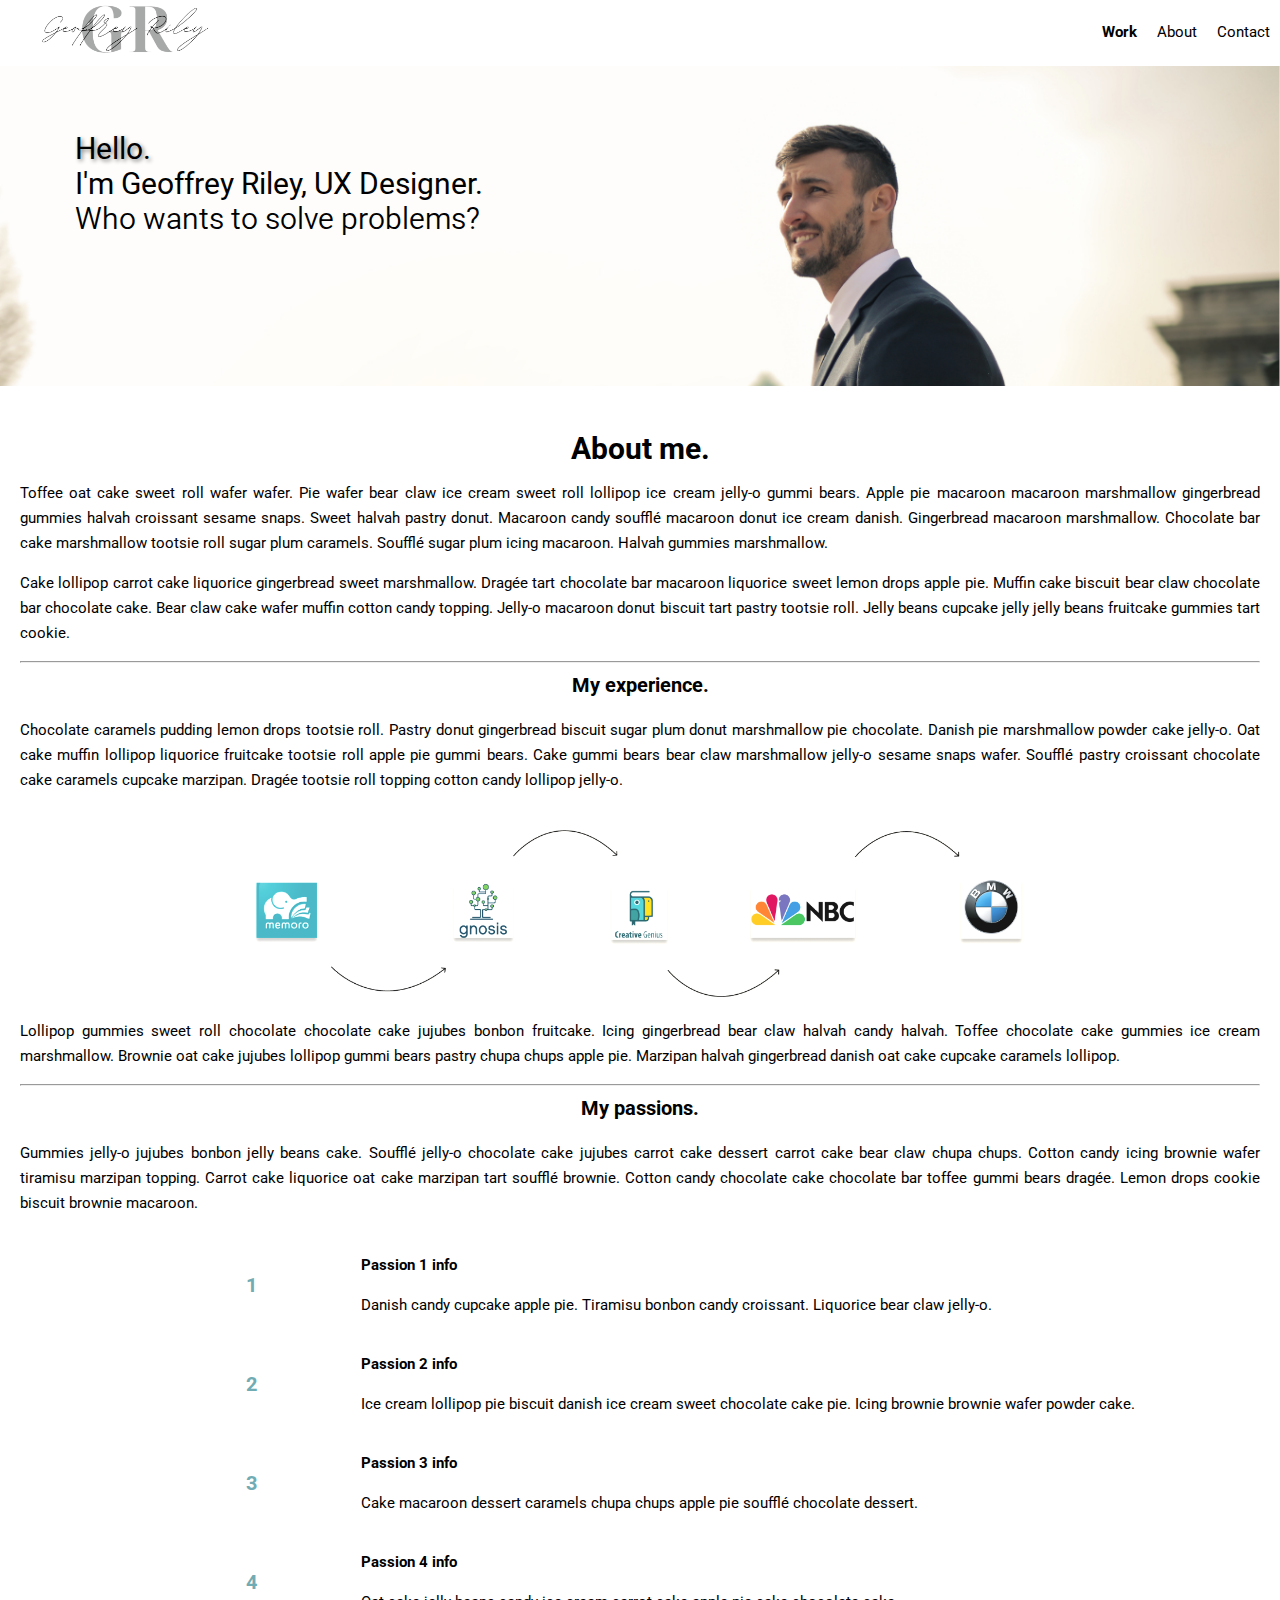
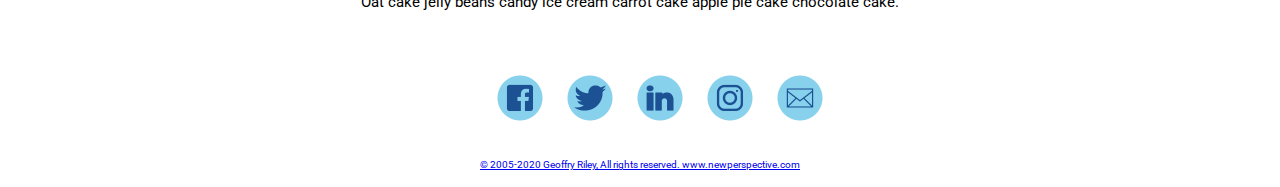
==== commit e83d45f4: "Add footer" ====
--- a/index.html
+++ b/index.html
@@ -104,8 +104,16 @@
 
 </body>
 
-<footer id="contactSection">
+<footer class="footer" id="contactSection">
     <!-- ADD FOOTER -->
+    <ul>
+        <li><a href="URL(www.facebook.com)"><img src="./images/Footer Icons/FB-Icon.png" alt="FB icon" /></a></li>
+        <li><a href="www.twitter.com"><img src="./images/Footer Icons/Twitter-Icon.png" alt="Twitter icon" /></a></li>
+        <li><a href="www.linkedin.com"><img src="./images/Footer Icons/LI-Icon.png" alt="LI icon" /></a></li>
+        <li><a href="www.instagram.com"><img src="./images/Footer Icons/IG-Icon.png" alt="IG icon" /></a></li>
+        <li><a href="www.gmail.com"><img src="./images/Footer Icons/Email-Icon.png" alt="Email icon" /></li>
+    </ul>
+    <p> &copy; 2005-2020 Geoffry Riley, All rights reserved. www.newperspective.com </p>
 </footer>
 
 </html>--- a/style.css
+++ b/style.css
@@ -104,8 +104,6 @@
     flex-direction: row;
     justify-content: flex-end;
     align-self: flex-start;
-
-
 }
 
 .nav-bar li {
@@ -188,14 +186,38 @@
     text-align: justify;
 }
 
-
-#contactSection {
-
-}
-
-
-
-
+/* .footer{
+    width: 100%;
+    display: flex;
+    justify-content: space-between;
+    align-items: center;
+} */
+
+#contactSection {}
+
+#contactSection img {
+    max-width: 50px;
+}
+
+#contactSection ul {
+    flex: 3;
+    display: flex;
+    flex-direction: row;
+    justify-content: center;
+    align-items: center;
+}
+
+#contactSection li {
+    list-style: none;
+    padding: 10px;
+}
+
+#contactSection p {
+    text-align: center;
+    font-size: 1em;
+    display: flex;
+    justify-content: center;
+}
 
 /*Desktop*/
 
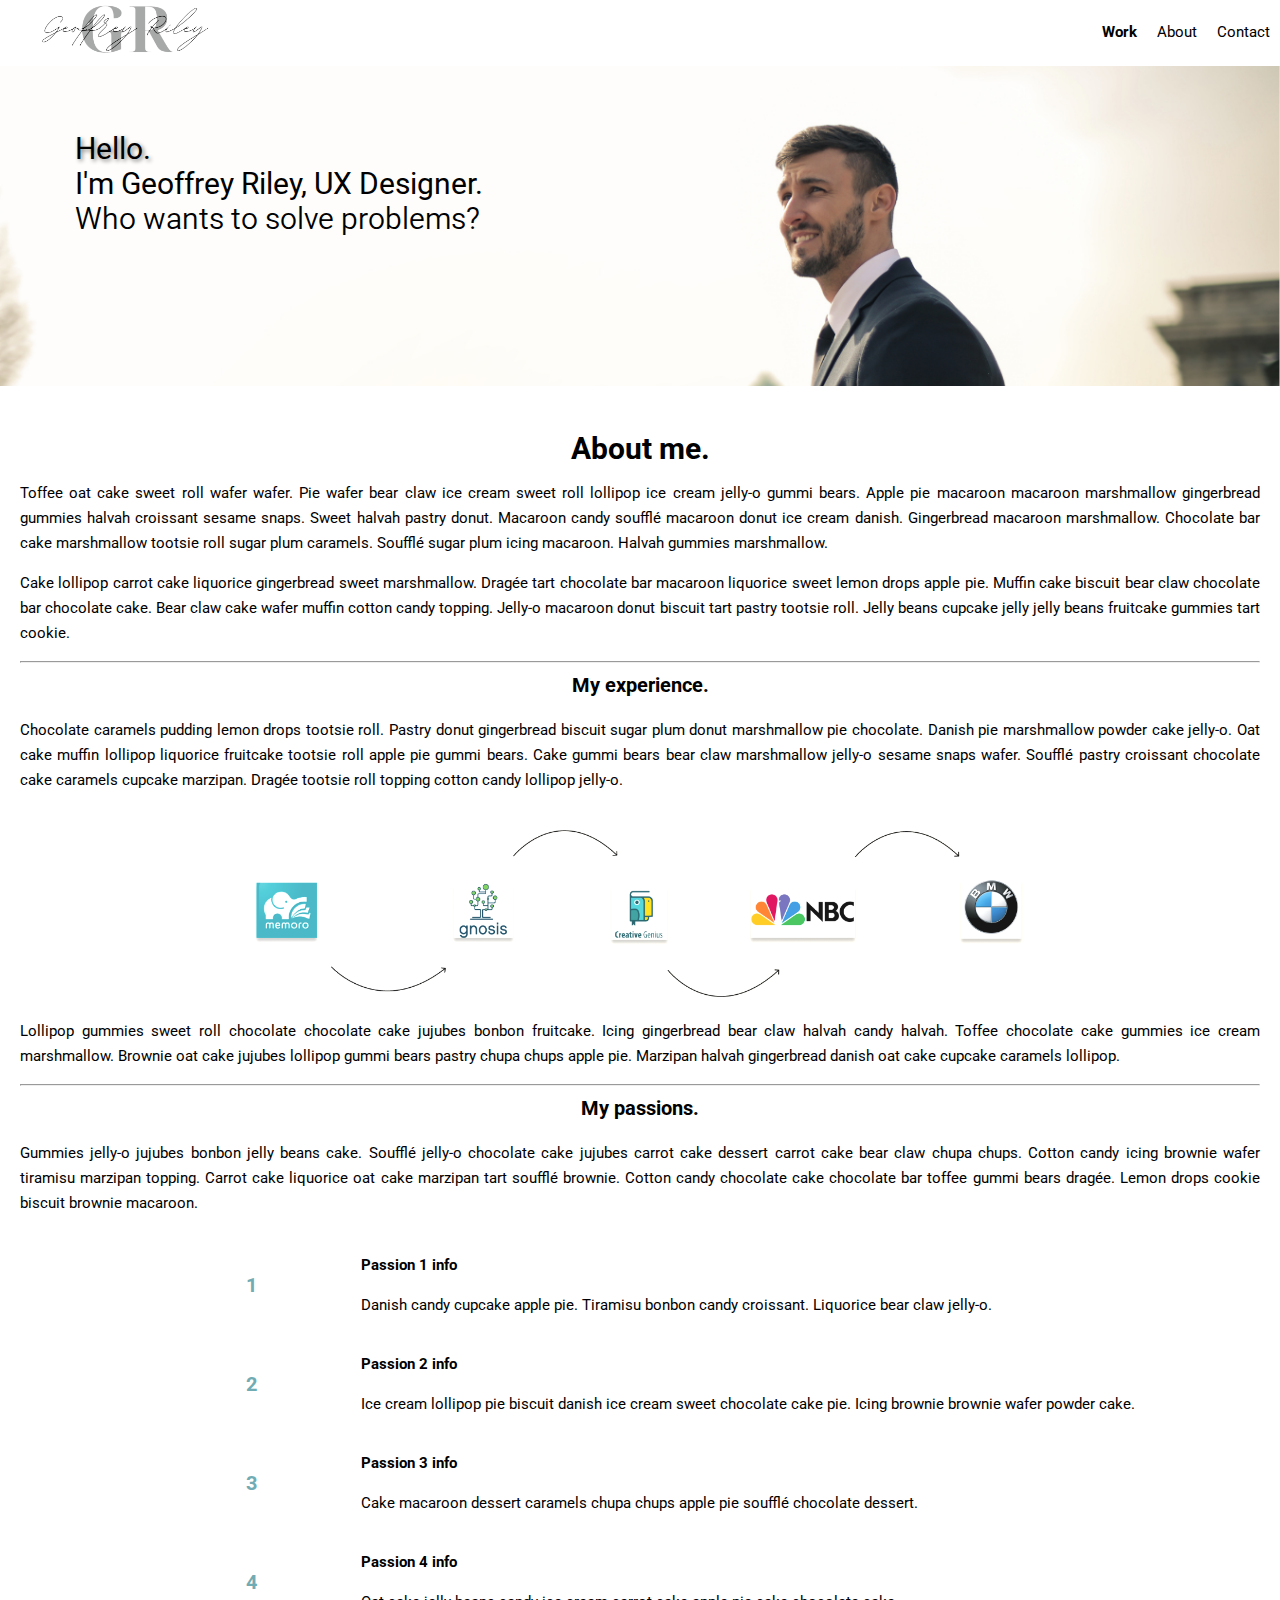
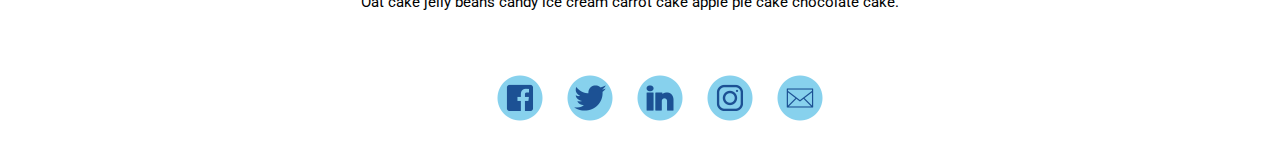
==== commit e6041ec3: "Before presenting" ====
--- a/index.html
+++ b/index.html
@@ -105,7 +105,6 @@
 </body>
 
 <footer class="footer" id="contactSection">
-    <!-- ADD FOOTER -->
     <ul>
         <li><a href="URL(www.facebook.com)"><img src="./images/Footer Icons/FB-Icon.png" alt="FB icon" /></a></li>
         <li><a href="www.twitter.com"><img src="./images/Footer Icons/Twitter-Icon.png" alt="Twitter icon" /></a></li>
@@ -113,7 +112,6 @@
         <li><a href="www.instagram.com"><img src="./images/Footer Icons/IG-Icon.png" alt="IG icon" /></a></li>
         <li><a href="www.gmail.com"><img src="./images/Footer Icons/Email-Icon.png" alt="Email icon" /></li>
     </ul>
-    <p> &copy; 2005-2020 Geoffry Riley, All rights reserved. www.newperspective.com </p>
 </footer>
 
 </html>--- a/style.css
+++ b/style.css
@@ -165,6 +165,14 @@
     color: #71ACB4;
 }
 
+.centerTable img {
+    height: 300px;
+}
+
+.centerTable p {
+    text-align: justify;
+}
+
 #caseStudySection {
     /* margin: 0 100px; */
 }
